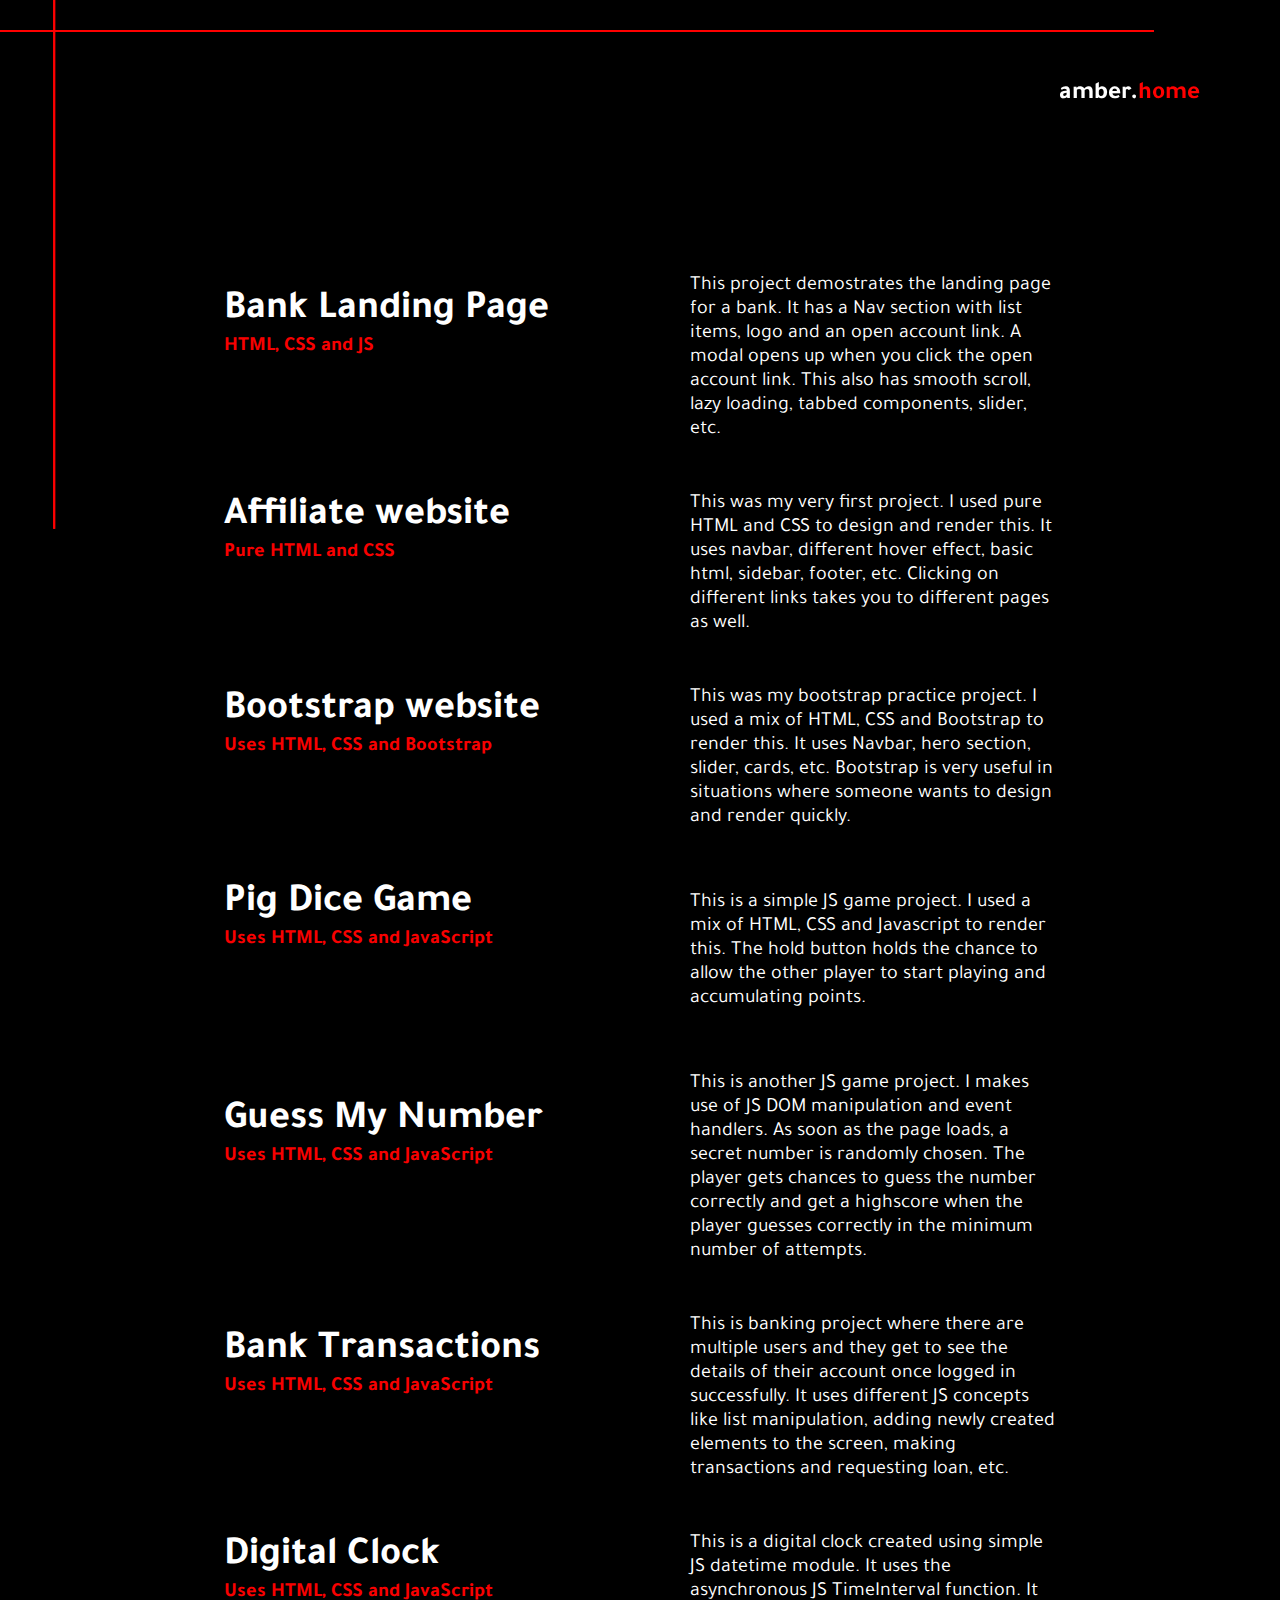
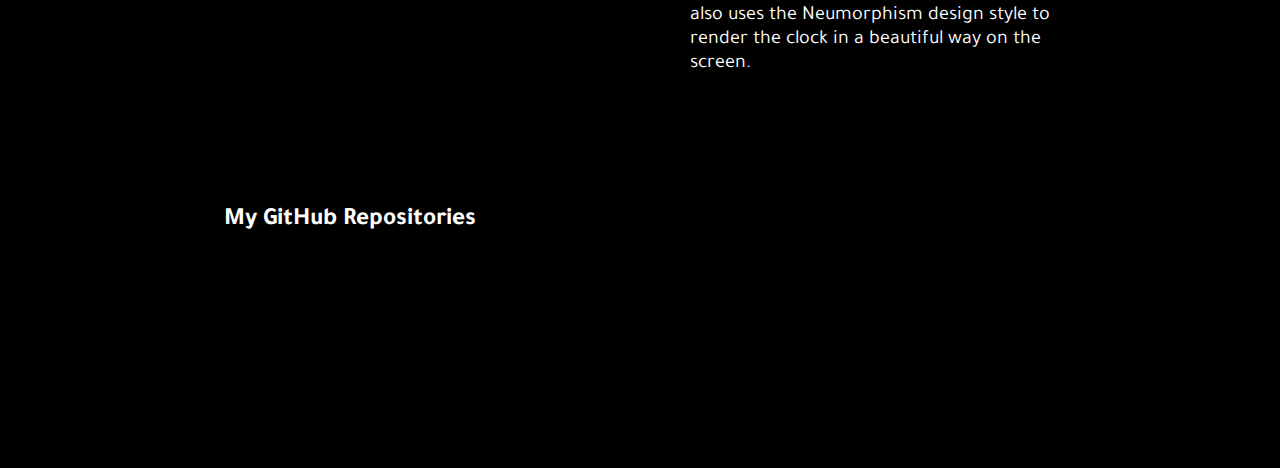
==== work.html @ ae630d01 "updating" ====
<!DOCTYPE html>
<html lang="en">
  <head>
    <meta charset="UTF-8" />
    <meta http-equiv="X-UA-Compatible" content="IE=edge" />
    <meta name="viewport" content="width=device-width, initial-scale=1.0" />
    <link rel="stylesheet" href="work.css" />
    <title>My Projects</title>
  </head>
  <body>
    <hr color="red" class="horizontal-line" />
    <hr color="red" class="vertical-line" />

    <div class="hero container">
      <div class="header">
        <a id="amber-link" href="index.html"
          >amber.<span class="home-word">home</span></a
        >
      </div>
    </div>
    <div class="container works">
      <div class="work left-side">
        <a
          href="https://bank-landing-page-app.netlify.app/"
          class="work-link"
          target="_blank"
        >
          <h2 class="work-title">Bank Landing Page</h2>
          <p class="work-one-line-des">HTML, CSS and JS</p>
        </a>
        <p class="detailed-info">
          This project demostrates the landing page for a bank. It has a Nav
          section with list items, logo and an open account link. A modal opens
          up when you click the open account link. This also has smooth scroll,
          lazy loading, tabbed components, slider, etc.
        </p>
      </div>

      <div class="work left-side">
        <a
          href="https://affiliate-electronic-website.netlify.app/index.html"
          class="work-link"
          target="_blank"
        >
          <h2 class="work-title">Affiliate website</h2>
          <p class="work-one-line-des">Pure HTML and CSS</p>
        </a>
        <p class="detailed-info">
          This was my very first project. I used pure HTML and CSS to design and
          render this. It uses navbar, different hover effect, basic html,
          sidebar, footer, etc. Clicking on different links takes you to
          different pages as well.
        </p>
      </div>

      <div class="work left-side">
        <a
          href="https://js-bootstrap-practice-project.netlify.app"
          class="work-link"
          target="_blank"
        >
          <h2 class="work-title">Bootstrap website</h2>
          <p class="work-one-line-des">Uses HTML, CSS and Bootstrap</p>
        </a>
        <p class="detailed-info">
          This was my bootstrap practice project. I used a mix of HTML, CSS and
          Bootstrap to render this. It uses Navbar, hero section, slider, cards,
          etc. Bootstrap is very useful in situations where someone wants to
          design and render quickly.
        </p>
      </div>

      <div class="work left-side">
        <a
          href="https://js-pig-dice-game-project.netlify.app"
          class="work-link"
          target="_blank"
        >
          <h2 class="work-title">Pig Dice Game</h2>
          <p class="work-one-line-des">Uses HTML, CSS and JavaScript</p>
        </a>
        <p class="detailed-info">
          This is a simple JS game project. I used a mix of HTML, CSS and
          Javascript to render this. The hold button holds the chance to allow
          the other player to start playing and accumulating points.
        </p>
      </div>

      <div class="work left-side">
        <a
          href="https://js-guess-my-number-project.netlify.app"
          class="work-link"
          target="_blank"
        >
          <h2 class="work-title">Guess My Number</h2>
          <p class="work-one-line-des">Uses HTML, CSS and JavaScript</p>
        </a>
        <p class="detailed-info">
          This is another JS game project. I makes use of JS DOM manipulation
          and event handlers. As soon as the page loads, a secret number is
          randomly chosen. The player gets chances to guess the number correctly
          and get a highscore when the player guesses correctly in the minimum
          number of attempts.
        </p>
      </div>

      <div class="work left-side">
        <a
          href="https://bank-app-project.netlify.app"
          class="work-link"
          target="_blank"
        >
          <h2 class="work-title">Bank Transactions</h2>
          <p class="work-one-line-des">Uses HTML, CSS and JavaScript</p>
        </a>
        <p class="detailed-info">
          This is banking project where there are multiple users and they get to
          see the details of their account once logged in successfully. It uses
          different JS concepts like list manipulation, adding newly created
          elements to the screen, making transactions and requesting loan, etc.
        </p>
      </div>

      <div class="work left-side">
        <a
          href="https://js-digital-clock-project.netlify.app"
          class="work-link"
          target="_blank"
        >
          <h2 class="work-title">Digital Clock</h2>
          <p class="work-one-line-des">Uses HTML, CSS and JavaScript</p>
        </a>
        <p class="detailed-info">
          This is a digital clock created using simple JS datetime module. It
          uses the asynchronous JS TimeInterval function. It also uses the
          Neumorphism design style to render the clock in a beautiful way on the
          screen.
        </p>
      </div>
    </div>

    <div class="container git-hub__repository">
      <a href="https://github.com/ambervector?tab=repositories" target="_blank"
        >My GitHub Repositories</a
      >
    </div>

    <div class="container for-more hidden">
      <p class="for-more--text">More to come soon here!</p>
    </div>

    <script src="work.js"></script>
  </body>
</html>
---- work.css ----
@import url("https://fonts.googleapis.com/css2?family=Stick+No+Bills:wght@200;300;400;500;600;700;800&family=Tajawal:wght@200;300;400;500;700;800;900&display=swap");

* {
  margin: 0;
  padding: 0;
  font-family: "Stick No Bills", sans-serif;
  font-family: "Tajawal", sans-serif;
}

body {
  background-color: rgb(0, 0, 0);
  /* opacity: 0.7; */
  box-sizing: border-box;
  color: #fff;
}

.container {
  margin: auto;
  height: auto;
  width: 65%;
  display: flex;
}
.hero {
  height: 30vh;
}

.header {
  height: 100px;
  background-color: #fff;
  height: 100vh;
}

.header a {
  position: fixed;
  top: 80px;
  right: 80px;
  font-size: 25px;
  font-weight: bolder;
  color: rgb(255, 255, 255);
  text-decoration: none;
  transition: background-color 0.2s;
}

.home-word {
  color: red;
  position: relative;
  right: -150px;
  transition: all 0.5s;
}

.projects {
  position: absolute;
  height: auto;
  width: 100%;
  font-size: 100px;
  margin-bottom: 50px;
}

.works {
  display: flex;
  flex-direction: column;
  height: auto;
  margin-bottom: 80px;
}

.work-link:nth-child(5) {
  padding-bottom: 100px;
}

h2 {
  font-size: 90px;
  width: 100%;
}

p {
  width: 100%;
  font-size: 20px;
  font-weight: bold;
  align-items: justify;
}

.work-link {
  width: 50%;
  text-decoration: none;
  color: white;
  margin-bottom: 70px;
  transition: all 1s;
}

.work-link:hover {
  color: red;
}

.work-link p {
  color: rgb(248, 0, 0);
}

.left-side {
  margin-bottom: 50px;
  width: 100%;
}

.work {
  height: auto;
  position: relative;
  display: flex;
  flex-direction: row;
  align-items: center;
  justify-content: center;
  transition: transform 0.3s ease;
  /* padding-top: 200px; */
}

.detailed-info {
  font-size: 20px;
  font-weight: normal;
  width: 50%;
  margin-left: 100px;
}

.work-title {
  font-size: 40px;
}

.for-more {
  margin-bottom: 40px;
}

.hidden {
  opacity: 0;
}
p.for-more--text {
  color: rgb(255, 0, 0);
  font-size: 80px;
}

.git-hub__repository a {
  font-weight: bold;
  text-decoration: none;
  color: white;
  font-size: 25px;
}

.git-hub__repository a:hover {
  color: rgb(255, 0, 0);
}

hr {
  position: relative;
  top: 30px;
  width: 0px;
  transition: width 2s ease;
}

.vertical-line {
  transform: rotate(90deg);
}
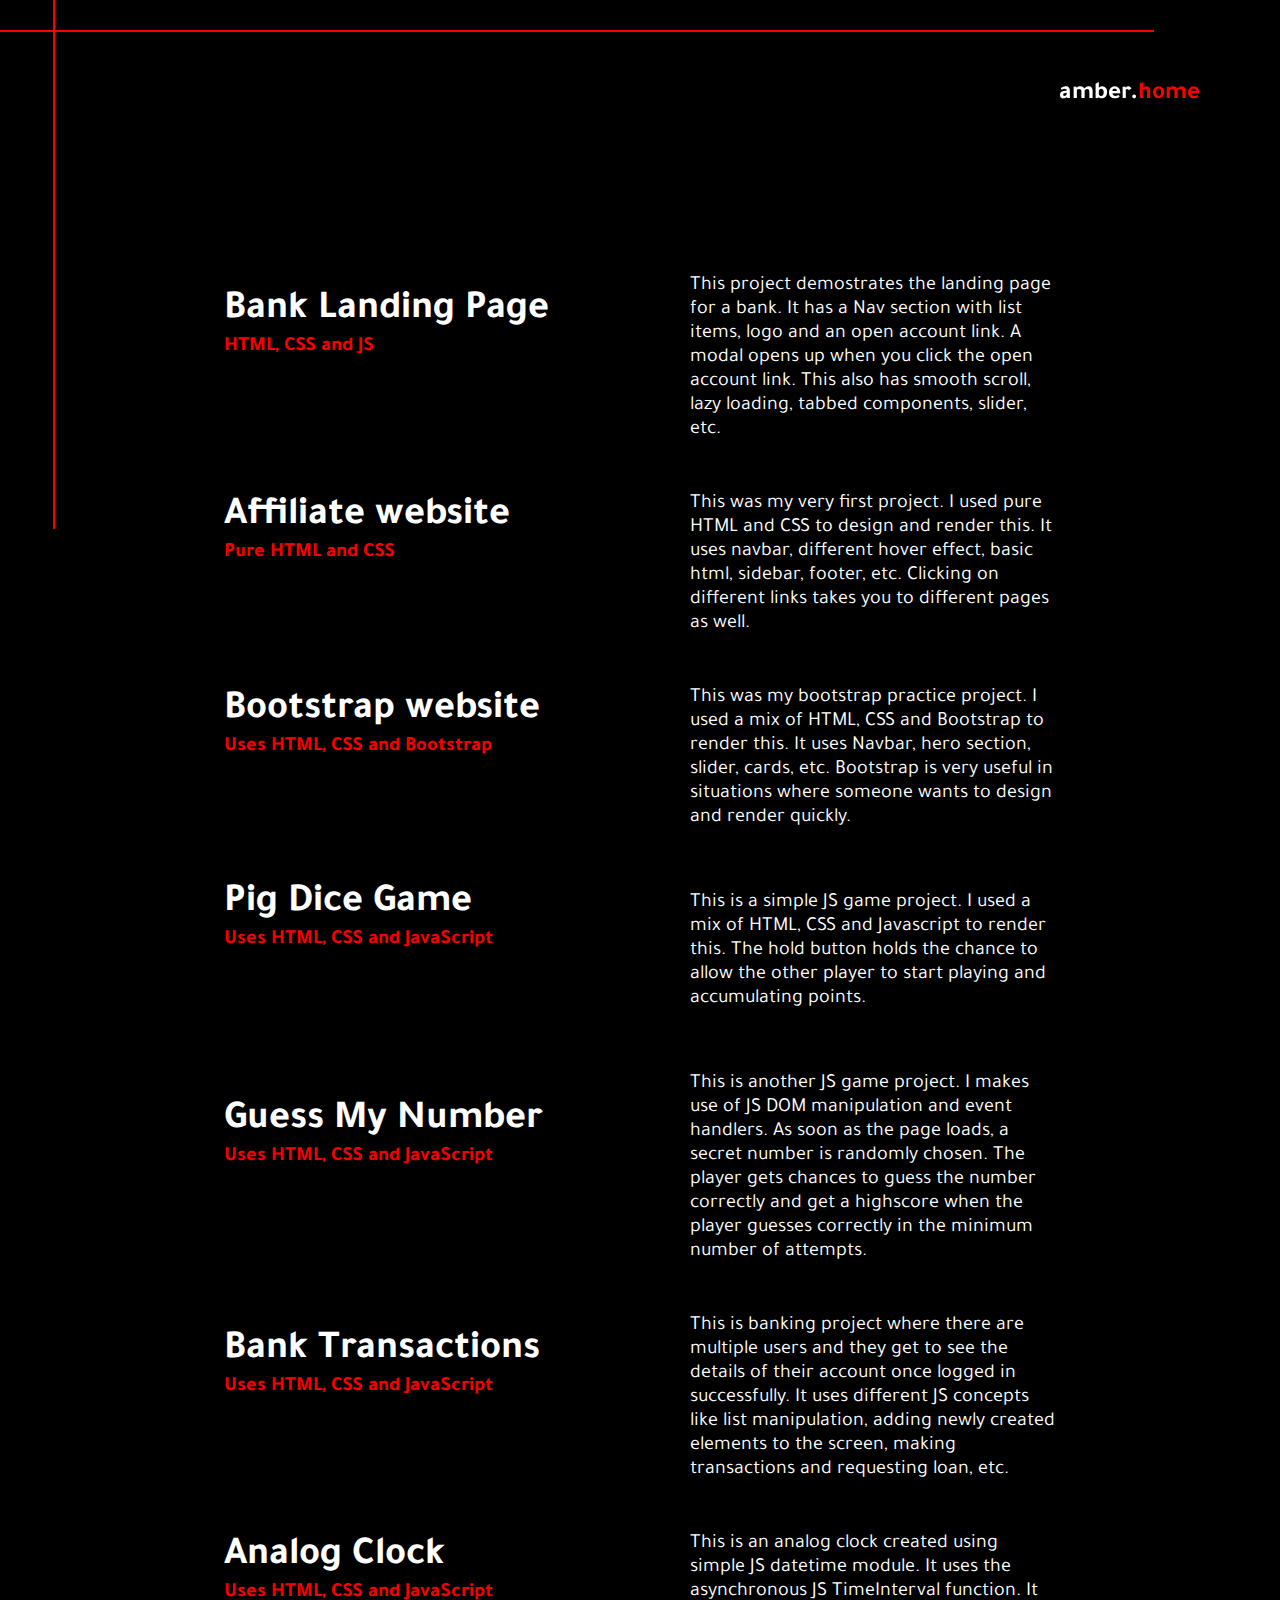
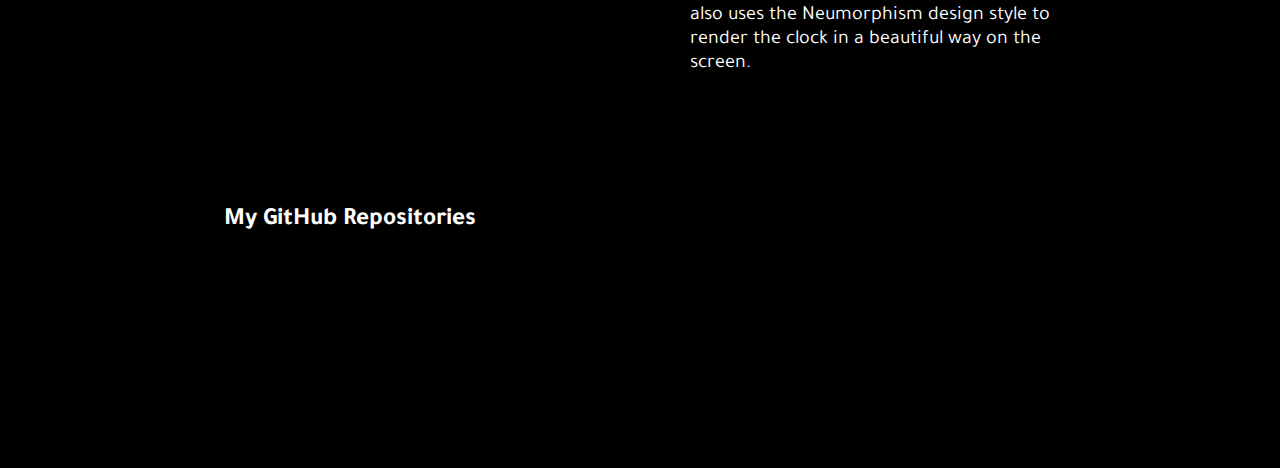
==== commit 0881f1f9: "from digital to analog clock corrections" ====
--- a/work.html
+++ b/work.html
@@ -127,11 +127,11 @@
           class="work-link"
           target="_blank"
         >
-          <h2 class="work-title">Digital Clock</h2>
+          <h2 class="work-title">Analog Clock</h2>
           <p class="work-one-line-des">Uses HTML, CSS and JavaScript</p>
         </a>
         <p class="detailed-info">
-          This is a digital clock created using simple JS datetime module. It
+          This is an analog clock created using simple JS datetime module. It
           uses the asynchronous JS TimeInterval function. It also uses the
           Neumorphism design style to render the clock in a beautiful way on the
           screen.
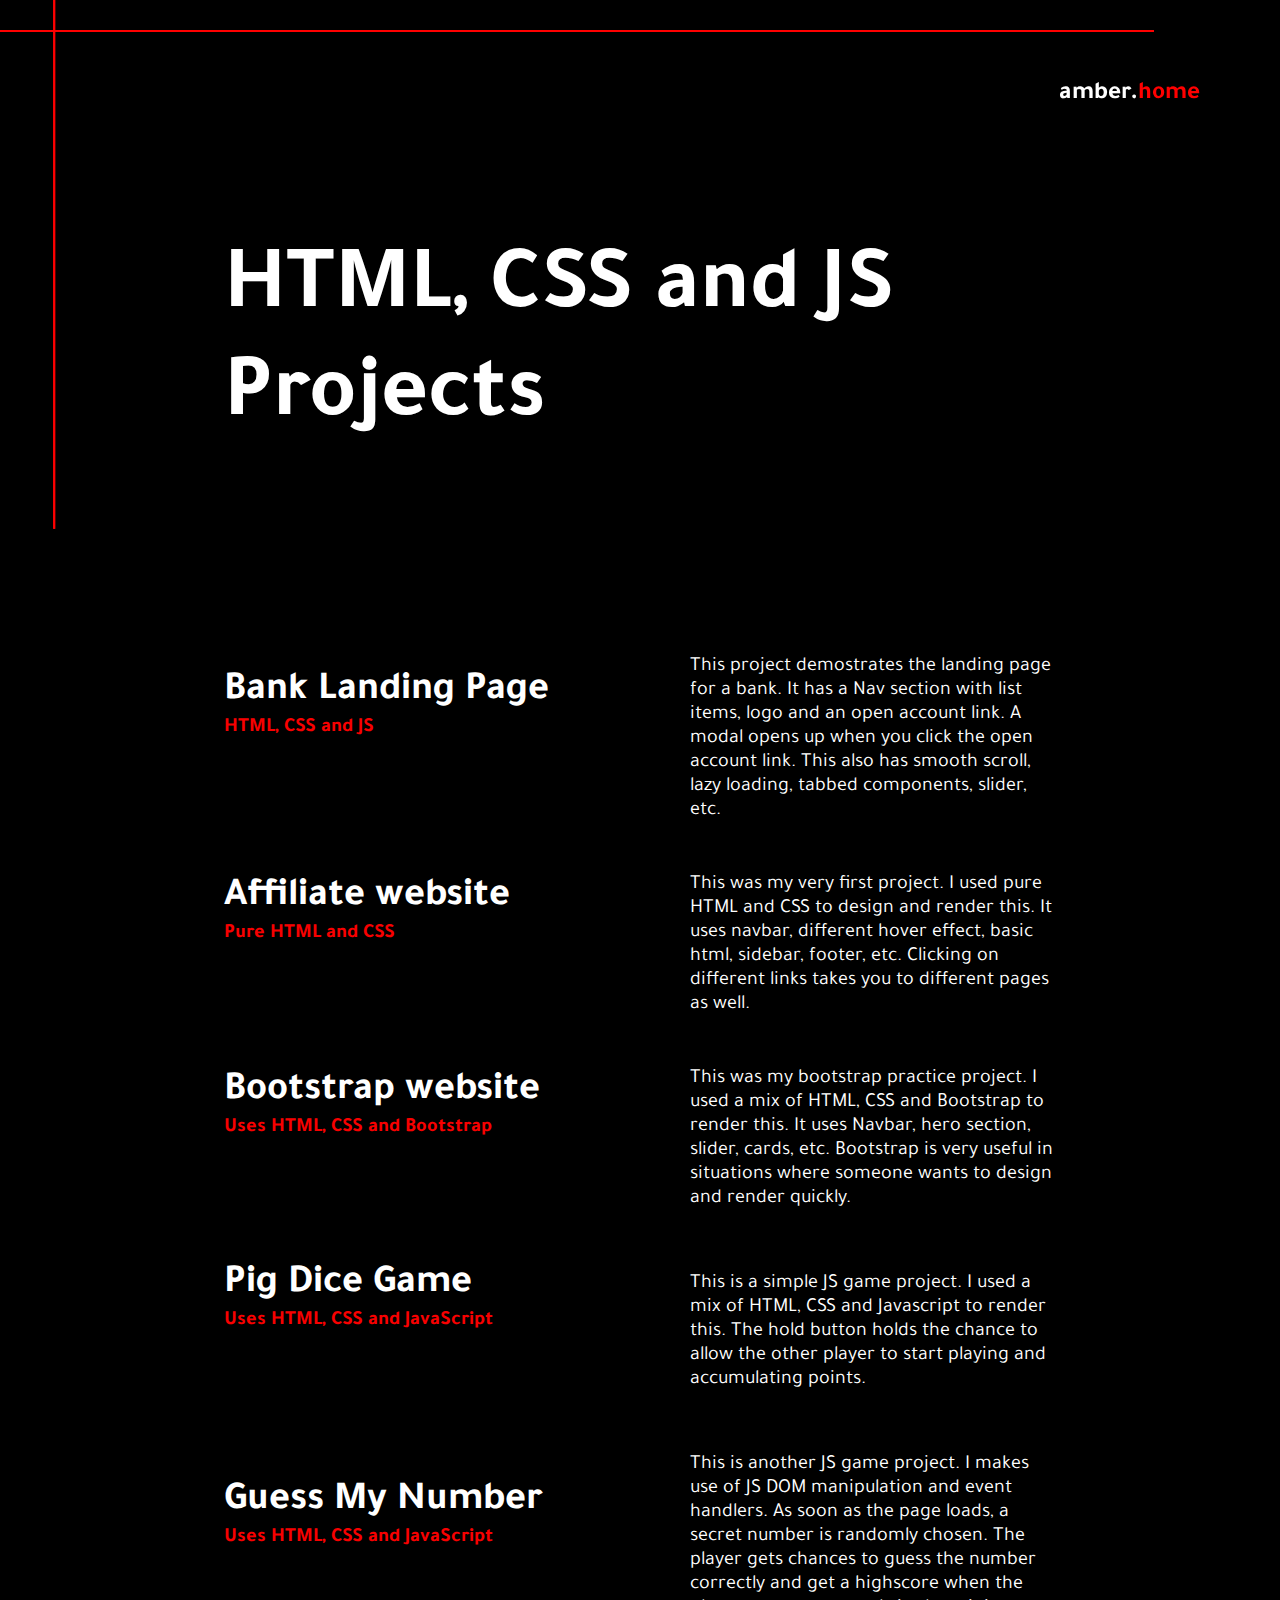
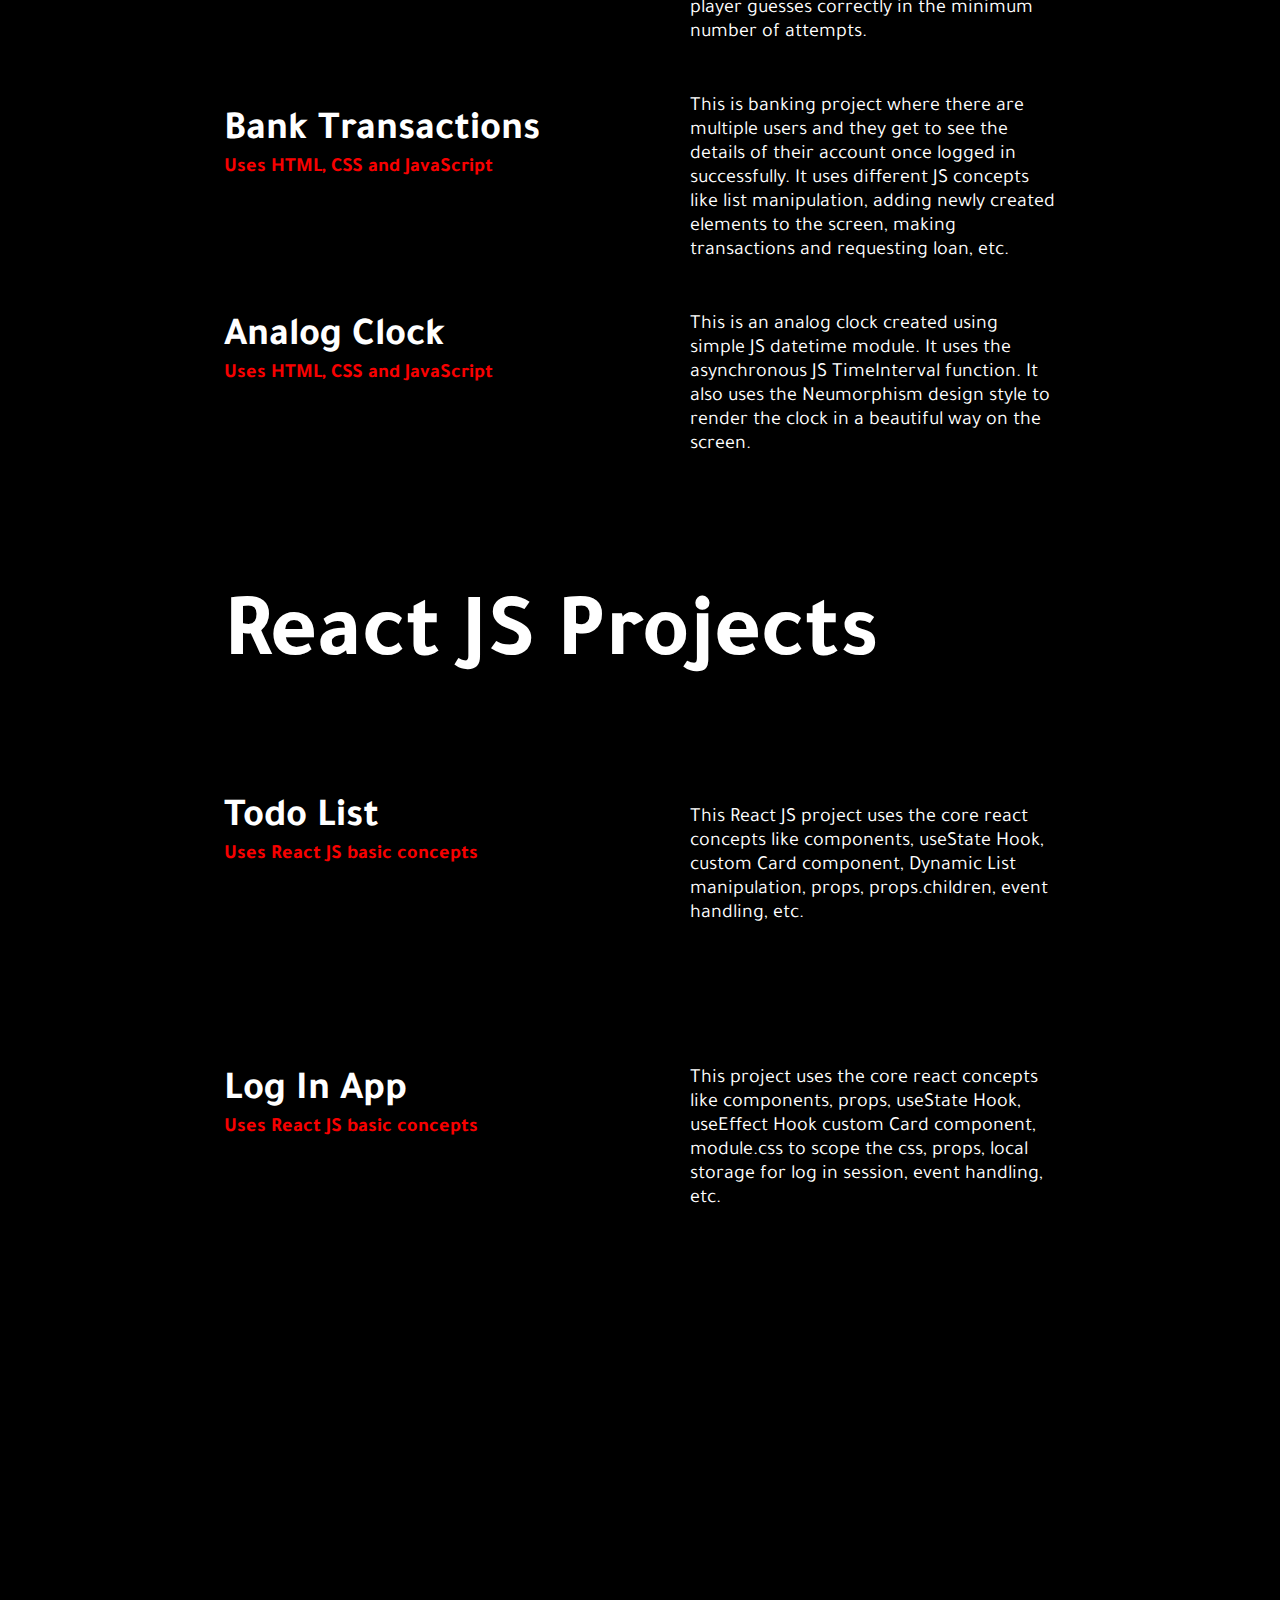
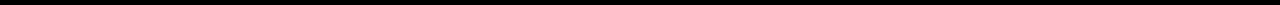
==== commit fdd5f845: "started adding react projects" ====
--- a/work.html
+++ b/work.html
@@ -11,6 +11,7 @@
     <hr color="red" class="horizontal-line" />
     <hr color="red" class="vertical-line" />
 
+    <!-- Sticky Home Navigation-->
     <div class="hero container">
       <div class="header">
         <a id="amber-link" href="index.html"
@@ -18,135 +19,198 @@
         >
       </div>
     </div>
-    <div class="container works">
-      <div class="work left-side">
+
+    <!-- For HTML, CSS and JS Projects -->
+
+    <section class="html-css-js">
+      <div class="container heading">
+        <h2>HTML, CSS and JS Projects</h2>
+      </div>
+
+      <div class="container works">
+        <div class="work left-side">
+          <a
+            href="https://bank-landing-page-app.netlify.app/"
+            class="work-link"
+            target="_blank"
+          >
+            <h2 class="work-title">Bank Landing Page</h2>
+            <p class="work-one-line-des">HTML, CSS and JS</p>
+          </a>
+          <p class="detailed-info">
+            This project demostrates the landing page for a bank. It has a Nav
+            section with list items, logo and an open account link. A modal
+            opens up when you click the open account link. This also has smooth
+            scroll, lazy loading, tabbed components, slider, etc.
+          </p>
+        </div>
+
+        <div class="work left-side">
+          <a
+            href="https://affiliate-electronic-website.netlify.app/index.html"
+            class="work-link"
+            target="_blank"
+          >
+            <h2 class="work-title">Affiliate website</h2>
+            <p class="work-one-line-des">Pure HTML and CSS</p>
+          </a>
+          <p class="detailed-info">
+            This was my very first project. I used pure HTML and CSS to design
+            and render this. It uses navbar, different hover effect, basic html,
+            sidebar, footer, etc. Clicking on different links takes you to
+            different pages as well.
+          </p>
+        </div>
+
+        <div class="work left-side">
+          <a
+            href="https://js-bootstrap-practice-project.netlify.app"
+            class="work-link"
+            target="_blank"
+          >
+            <h2 class="work-title">Bootstrap website</h2>
+            <p class="work-one-line-des">Uses HTML, CSS and Bootstrap</p>
+          </a>
+          <p class="detailed-info">
+            This was my bootstrap practice project. I used a mix of HTML, CSS
+            and Bootstrap to render this. It uses Navbar, hero section, slider,
+            cards, etc. Bootstrap is very useful in situations where someone
+            wants to design and render quickly.
+          </p>
+        </div>
+
+        <div class="work left-side">
+          <a
+            href="https://js-pig-dice-game-project.netlify.app"
+            class="work-link"
+            target="_blank"
+          >
+            <h2 class="work-title">Pig Dice Game</h2>
+            <p class="work-one-line-des">Uses HTML, CSS and JavaScript</p>
+          </a>
+          <p class="detailed-info">
+            This is a simple JS game project. I used a mix of HTML, CSS and
+            Javascript to render this. The hold button holds the chance to allow
+            the other player to start playing and accumulating points.
+          </p>
+        </div>
+
+        <div class="work left-side">
+          <a
+            href="https://js-guess-my-number-project.netlify.app"
+            class="work-link"
+            target="_blank"
+          >
+            <h2 class="work-title">Guess My Number</h2>
+            <p class="work-one-line-des">Uses HTML, CSS and JavaScript</p>
+          </a>
+          <p class="detailed-info">
+            This is another JS game project. I makes use of JS DOM manipulation
+            and event handlers. As soon as the page loads, a secret number is
+            randomly chosen. The player gets chances to guess the number
+            correctly and get a highscore when the player guesses correctly in
+            the minimum number of attempts.
+          </p>
+        </div>
+
+        <div class="work left-side">
+          <a
+            href="https://bank-app-project.netlify.app"
+            class="work-link"
+            target="_blank"
+          >
+            <h2 class="work-title">Bank Transactions</h2>
+            <p class="work-one-line-des">Uses HTML, CSS and JavaScript</p>
+          </a>
+          <p class="detailed-info">
+            This is banking project where there are multiple users and they get
+            to see the details of their account once logged in successfully. It
+            uses different JS concepts like list manipulation, adding newly
+            created elements to the screen, making transactions and requesting
+            loan, etc.
+          </p>
+        </div>
+
+        <div class="work left-side">
+          <a
+            href="https://js-analog-clock-project.netlify.app
+  
+  "
+            class="work-link"
+            target="_blank"
+          >
+            <h2 class="work-title">Analog Clock</h2>
+            <p class="work-one-line-des">Uses HTML, CSS and JavaScript</p>
+          </a>
+          <p class="detailed-info">
+            This is an analog clock created using simple JS datetime module. It
+            uses the asynchronous JS TimeInterval function. It also uses the
+            Neumorphism design style to render the clock in a beautiful way on
+            the screen.
+          </p>
+        </div>
+      </div>
+    </section>
+
+    <!-- For React Projects -->
+
+    <section class="react">
+      <div class="container react-projects">
+        <h2>React JS Projects</h2>
+      </div>
+
+      <div class="container works">
+        <div class="work left-side">
+          <a
+            href="https://reactjs-todo-project-app.netlify.app"
+            class="work-link"
+            target="_blank"
+          >
+            <h2 class="work-title">Todo List</h2>
+            <p class="work-one-line-des">Uses React JS basic concepts</p>
+          </a>
+          <p class="detailed-info">
+            This React JS project uses the core react concepts like components,
+            useState Hook, custom Card component, Dynamic List manipulation,
+            props, props.children, event handling, etc.
+          </p>
+        </div>
+      </div>
+
+      <div class="container works">
+        <div class="work left-side">
+          <a
+            href="https://react-login-page-project.netlify.app"
+            class="work-link"
+            target="_blank"
+          >
+            <h2 class="work-title">Log In App</h2>
+            <p class="work-one-line-des">Uses React JS basic concepts</p>
+          </a>
+          <p class="detailed-info">
+            This project uses the core react concepts like components, props,
+            useState Hook, useEffect Hook custom Card component, module.css to
+            scope the css, props, local storage for log in session, event
+            handling, etc.
+          </p>
+        </div>
+      </div>
+    </section>
+
+    <!-- For Footer -->
+    <div class="footer">
+      <hr class="footer-hr" color="red" />
+      <div class="container git-hub__repository">
         <a
-          href="https://bank-landing-page-app.netlify.app/"
-          class="work-link"
+          href="https://github.com/ambervector?tab=repositories"
           target="_blank"
+          >My GitHub Repositories Link</a
         >
-          <h2 class="work-title">Bank Landing Page</h2>
-          <p class="work-one-line-des">HTML, CSS and JS</p>
-        </a>
-        <p class="detailed-info">
-          This project demostrates the landing page for a bank. It has a Nav
-          section with list items, logo and an open account link. A modal opens
-          up when you click the open account link. This also has smooth scroll,
-          lazy loading, tabbed components, slider, etc.
-        </p>
-      </div>
-
-      <div class="work left-side">
-        <a
-          href="https://affiliate-electronic-website.netlify.app/index.html"
-          class="work-link"
-          target="_blank"
-        >
-          <h2 class="work-title">Affiliate website</h2>
-          <p class="work-one-line-des">Pure HTML and CSS</p>
-        </a>
-        <p class="detailed-info">
-          This was my very first project. I used pure HTML and CSS to design and
-          render this. It uses navbar, different hover effect, basic html,
-          sidebar, footer, etc. Clicking on different links takes you to
-          different pages as well.
-        </p>
-      </div>
-
-      <div class="work left-side">
-        <a
-          href="https://js-bootstrap-practice-project.netlify.app"
-          class="work-link"
-          target="_blank"
-        >
-          <h2 class="work-title">Bootstrap website</h2>
-          <p class="work-one-line-des">Uses HTML, CSS and Bootstrap</p>
-        </a>
-        <p class="detailed-info">
-          This was my bootstrap practice project. I used a mix of HTML, CSS and
-          Bootstrap to render this. It uses Navbar, hero section, slider, cards,
-          etc. Bootstrap is very useful in situations where someone wants to
-          design and render quickly.
-        </p>
-      </div>
-
-      <div class="work left-side">
-        <a
-          href="https://js-pig-dice-game-project.netlify.app"
-          class="work-link"
-          target="_blank"
-        >
-          <h2 class="work-title">Pig Dice Game</h2>
-          <p class="work-one-line-des">Uses HTML, CSS and JavaScript</p>
-        </a>
-        <p class="detailed-info">
-          This is a simple JS game project. I used a mix of HTML, CSS and
-          Javascript to render this. The hold button holds the chance to allow
-          the other player to start playing and accumulating points.
-        </p>
-      </div>
-
-      <div class="work left-side">
-        <a
-          href="https://js-guess-my-number-project.netlify.app"
-          class="work-link"
-          target="_blank"
-        >
-          <h2 class="work-title">Guess My Number</h2>
-          <p class="work-one-line-des">Uses HTML, CSS and JavaScript</p>
-        </a>
-        <p class="detailed-info">
-          This is another JS game project. I makes use of JS DOM manipulation
-          and event handlers. As soon as the page loads, a secret number is
-          randomly chosen. The player gets chances to guess the number correctly
-          and get a highscore when the player guesses correctly in the minimum
-          number of attempts.
-        </p>
-      </div>
-
-      <div class="work left-side">
-        <a
-          href="https://bank-app-project.netlify.app"
-          class="work-link"
-          target="_blank"
-        >
-          <h2 class="work-title">Bank Transactions</h2>
-          <p class="work-one-line-des">Uses HTML, CSS and JavaScript</p>
-        </a>
-        <p class="detailed-info">
-          This is banking project where there are multiple users and they get to
-          see the details of their account once logged in successfully. It uses
-          different JS concepts like list manipulation, adding newly created
-          elements to the screen, making transactions and requesting loan, etc.
-        </p>
-      </div>
-
-      <div class="work left-side">
-        <a
-          href="https://js-digital-clock-project.netlify.app"
-          class="work-link"
-          target="_blank"
-        >
-          <h2 class="work-title">Analog Clock</h2>
-          <p class="work-one-line-des">Uses HTML, CSS and JavaScript</p>
-        </a>
-        <p class="detailed-info">
-          This is an analog clock created using simple JS datetime module. It
-          uses the asynchronous JS TimeInterval function. It also uses the
-          Neumorphism design style to render the clock in a beautiful way on the
-          screen.
-        </p>
-      </div>
-    </div>
-
-    <div class="container git-hub__repository">
-      <a href="https://github.com/ambervector?tab=repositories" target="_blank"
-        >My GitHub Repositories</a
-      >
-    </div>
-
-    <div class="container for-more hidden">
-      <p class="for-more--text">More to come soon here!</p>
+      </div>
+
+      <div class="container">
+        <p class="footer--text">More to come soon here!</p>
+      </div>
     </div>
 
     <script src="work.js"></script>
--- a/work.css
+++ b/work.css
@@ -20,8 +20,19 @@
   width: 65%;
   display: flex;
 }
+
+.html-css-js {
+  margin-top: 100px;
+}
+
+.heading {
+  position: relative;
+  left: -1200px;
+  margin-bottom: 200px;
+  transition: left 2s ease;
+}
 .hero {
-  height: 30vh;
+  height: 15vh;
 }
 
 .header {
@@ -122,14 +133,22 @@
   font-size: 40px;
 }
 
-.for-more {
+.footer {
+  opacity: 0;
   margin-bottom: 40px;
 }
 
 .hidden {
   opacity: 0;
 }
-p.for-more--text {
+
+.react-projects {
+  position: relative;
+  right: -1200px;
+  margin-bottom: 100px;
+  transition: right 2s ease;
+}
+p.footer--text {
   color: rgb(255, 0, 0);
   font-size: 80px;
 }
@@ -155,3 +174,9 @@
 .vertical-line {
   transform: rotate(90deg);
 }
+
+.footer-hr {
+  top: -50px;
+  width: 70vw;
+  margin: auto;
+}
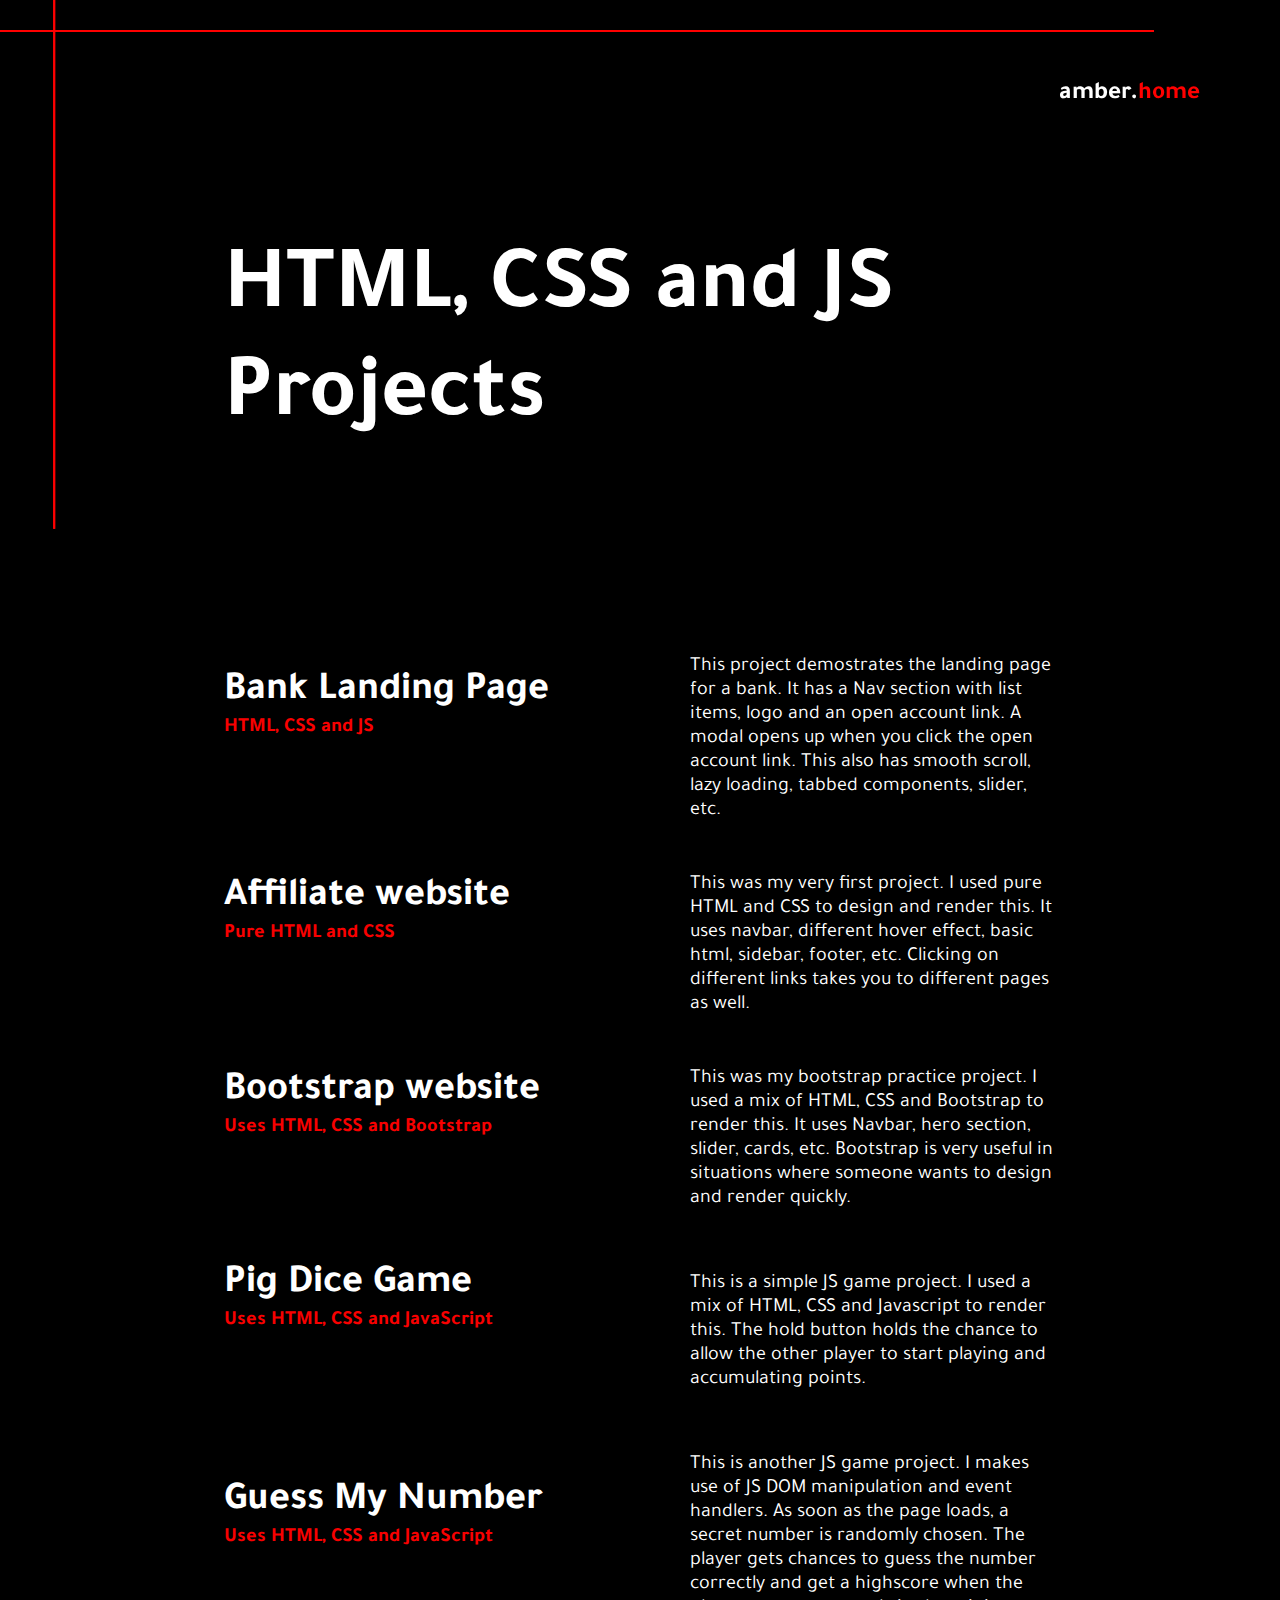
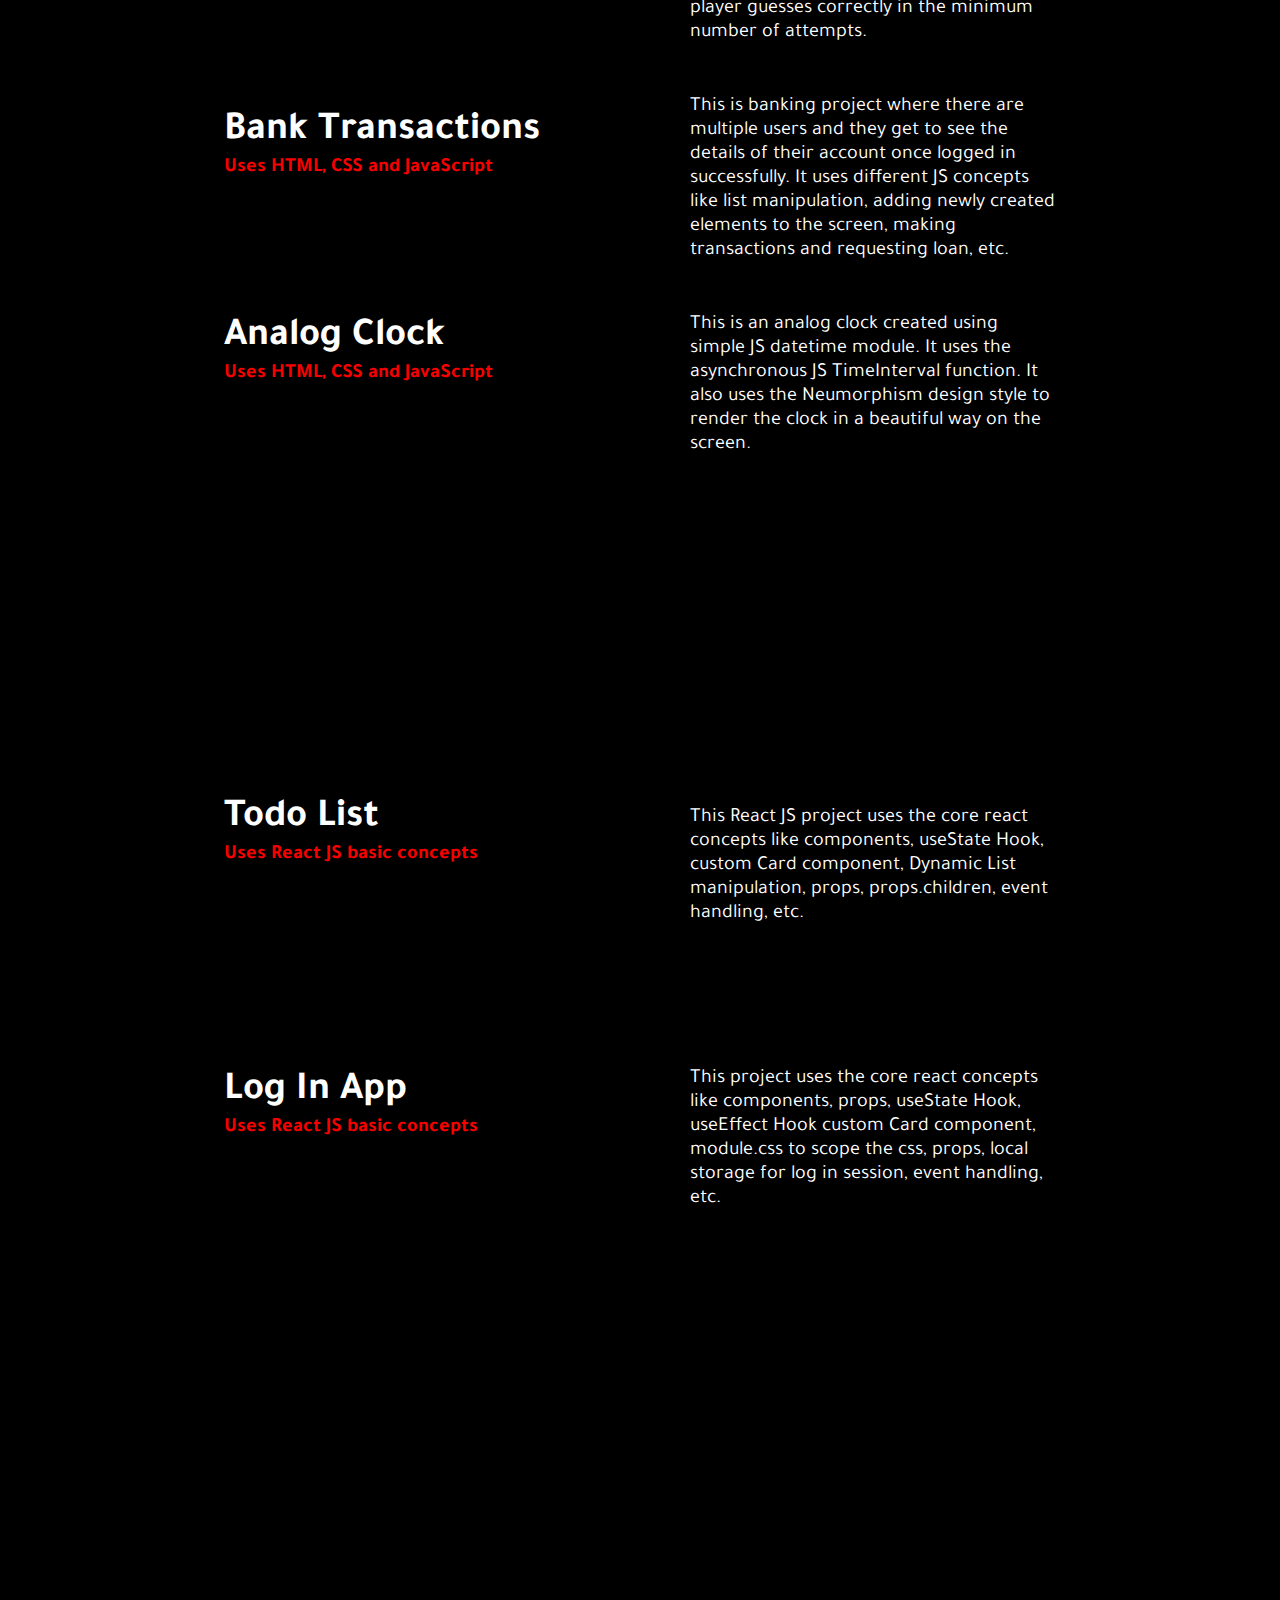
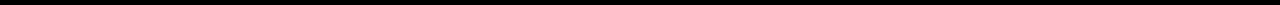
==== commit f4ef1135: "reveal added to react heading" ====
--- a/work.html
+++ b/work.html
@@ -156,7 +156,7 @@
 
     <section class="react">
       <div class="container react-projects">
-        <h2>React JS Projects</h2>
+        <h2 id="react-heading">React JS Projects</h2>
       </div>
 
       <div class="container works">
--- a/work.css
+++ b/work.css
@@ -143,11 +143,14 @@
 }
 
 .react-projects {
-  position: relative;
-  right: -1200px;
   margin-bottom: 100px;
-  transition: right 2s ease;
 }
+
+#react-heading {
+  opacity: 0;
+  /* transition: opacity 3s ease; */
+}
+
 p.footer--text {
   color: rgb(255, 0, 0);
   font-size: 80px;
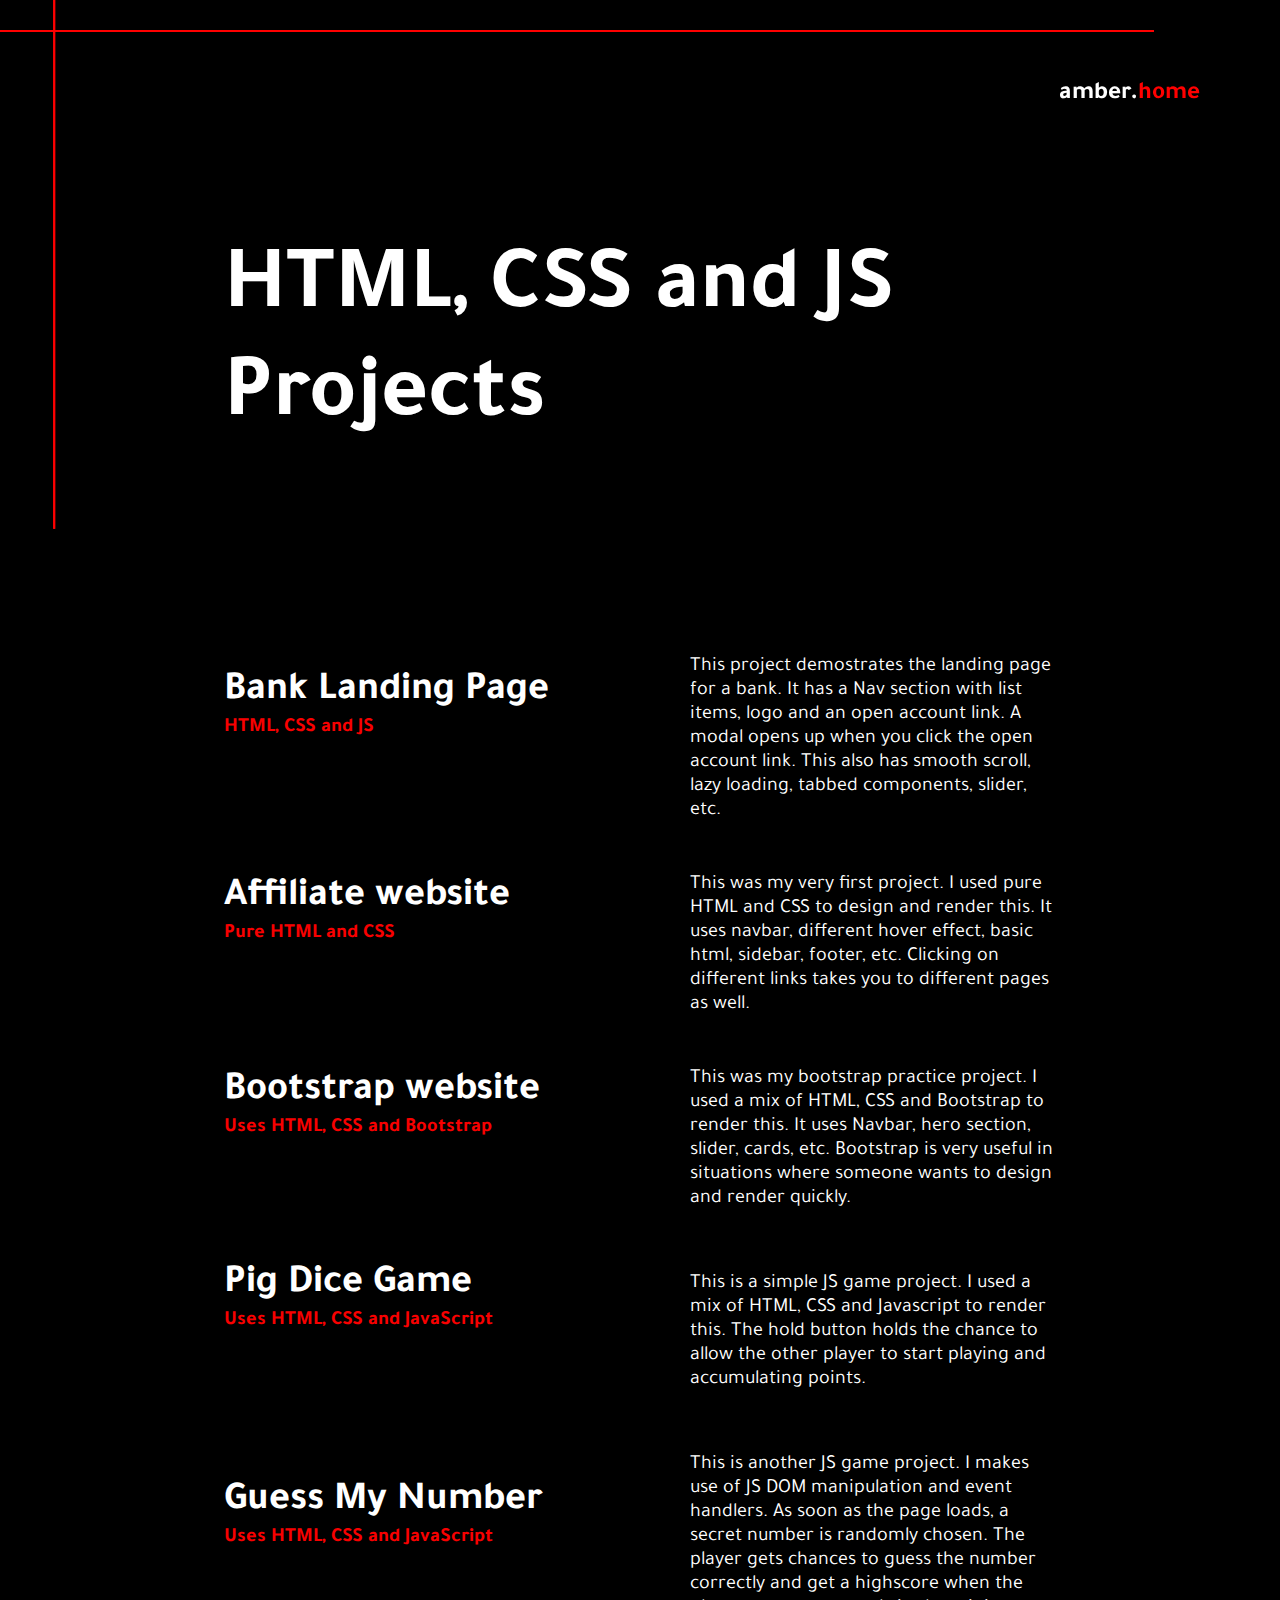
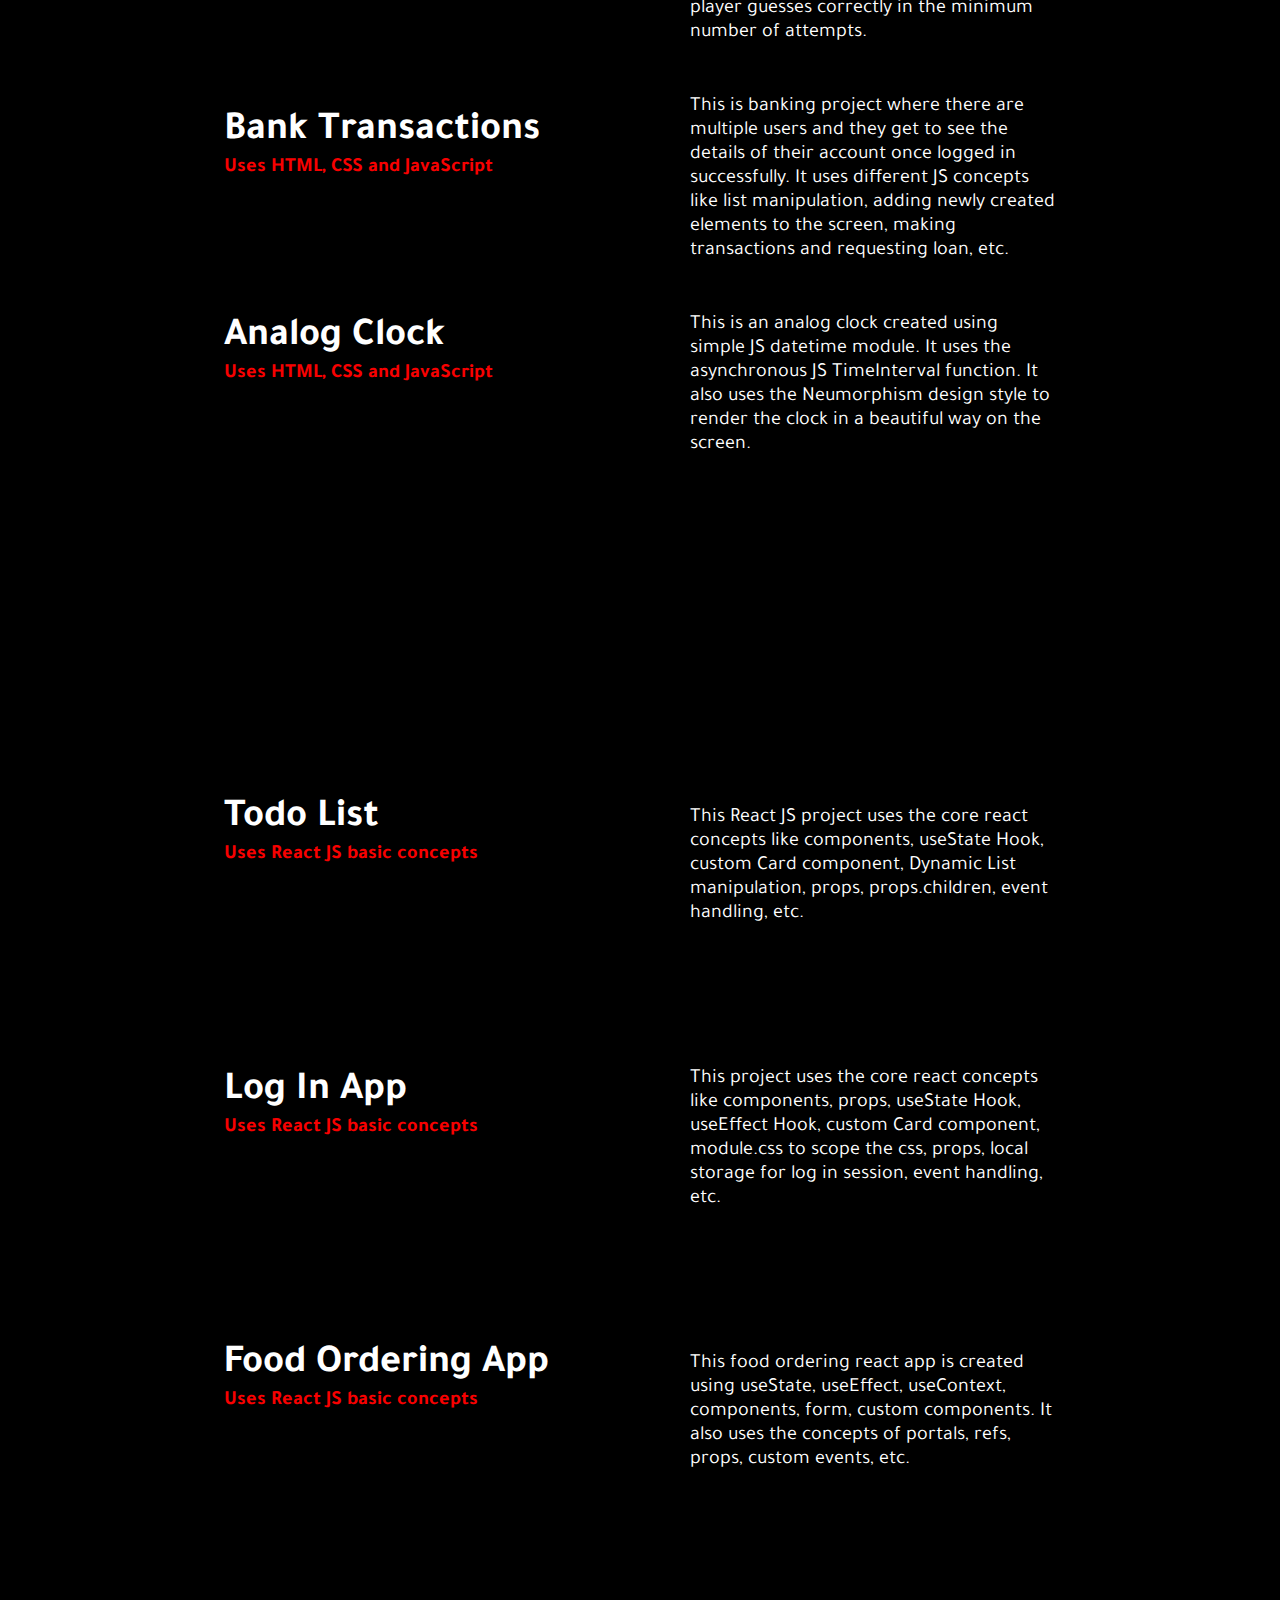
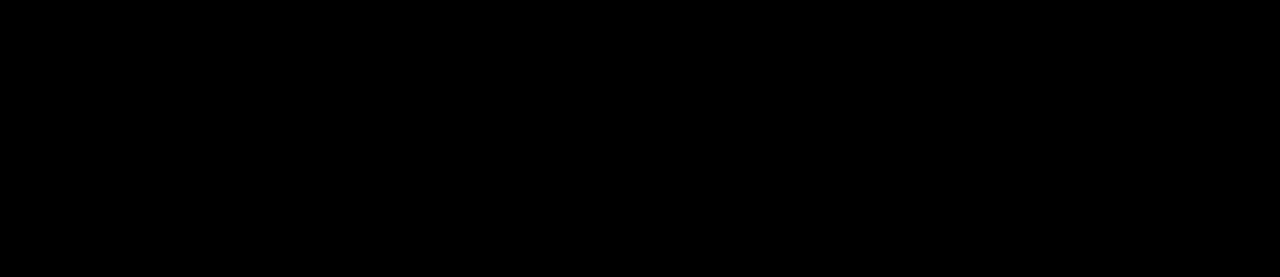
==== commit c3d66cb2: "Added the RJ food ordering app" ====
--- a/work.html
+++ b/work.html
@@ -189,12 +189,30 @@
           </a>
           <p class="detailed-info">
             This project uses the core react concepts like components, props,
-            useState Hook, useEffect Hook custom Card component, module.css to
+            useState Hook, useEffect Hook, custom Card component, module.css to
             scope the css, props, local storage for log in session, event
             handling, etc.
           </p>
         </div>
       </div>
+
+
+      <div class="container works">
+        <div class="work left-side">
+          <a
+            href="https://rj-food-ordering-app.netlify.app"
+            class="work-link"
+            target="_blank"
+          >
+            <h2 class="work-title">Food Ordering App</h2>
+            <p class="work-one-line-des">Uses React JS basic concepts</p>
+          </a>
+          <p class="detailed-info">
+            This food ordering react app is created using useState, useEffect, useContext, components, form, custom components. It also uses the concepts of portals, refs, props, custom events, etc.
+          </p>
+        </div>
+      </div>
+
     </section>
 
     <!-- For Footer -->
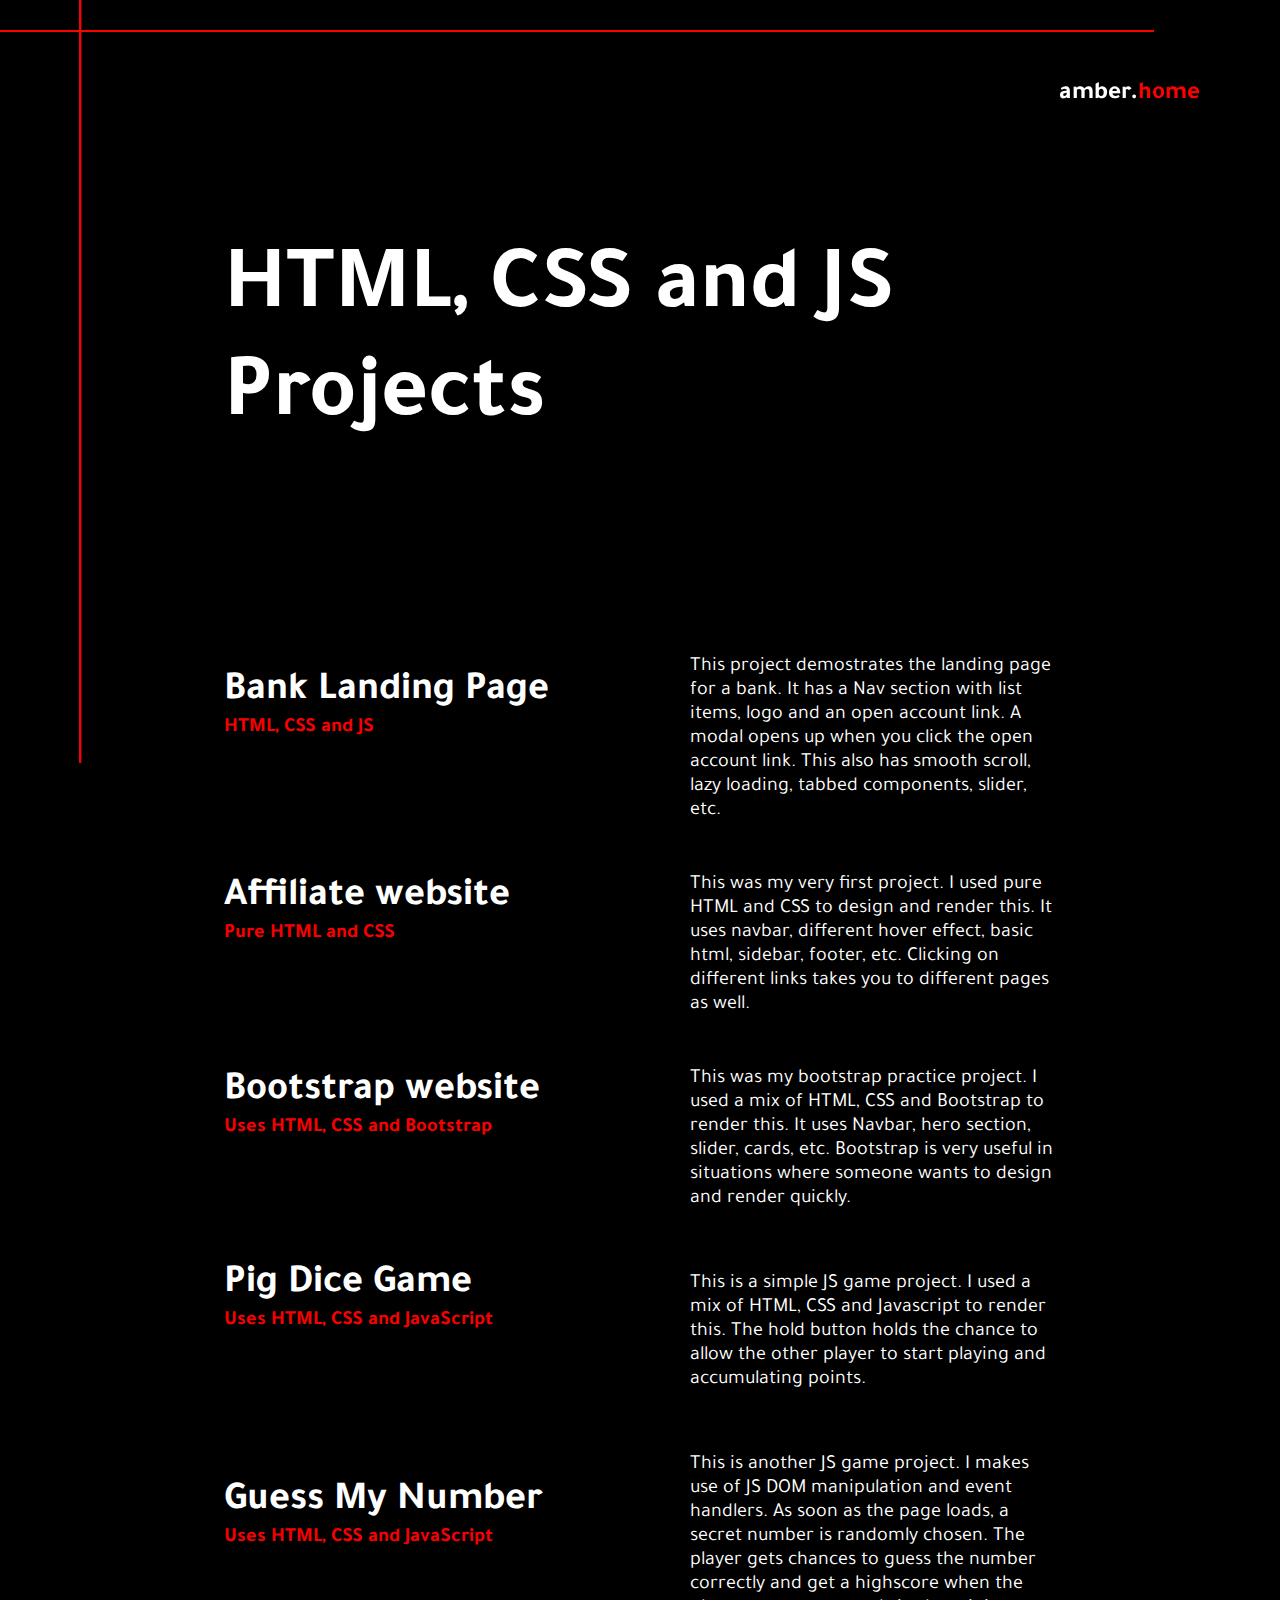
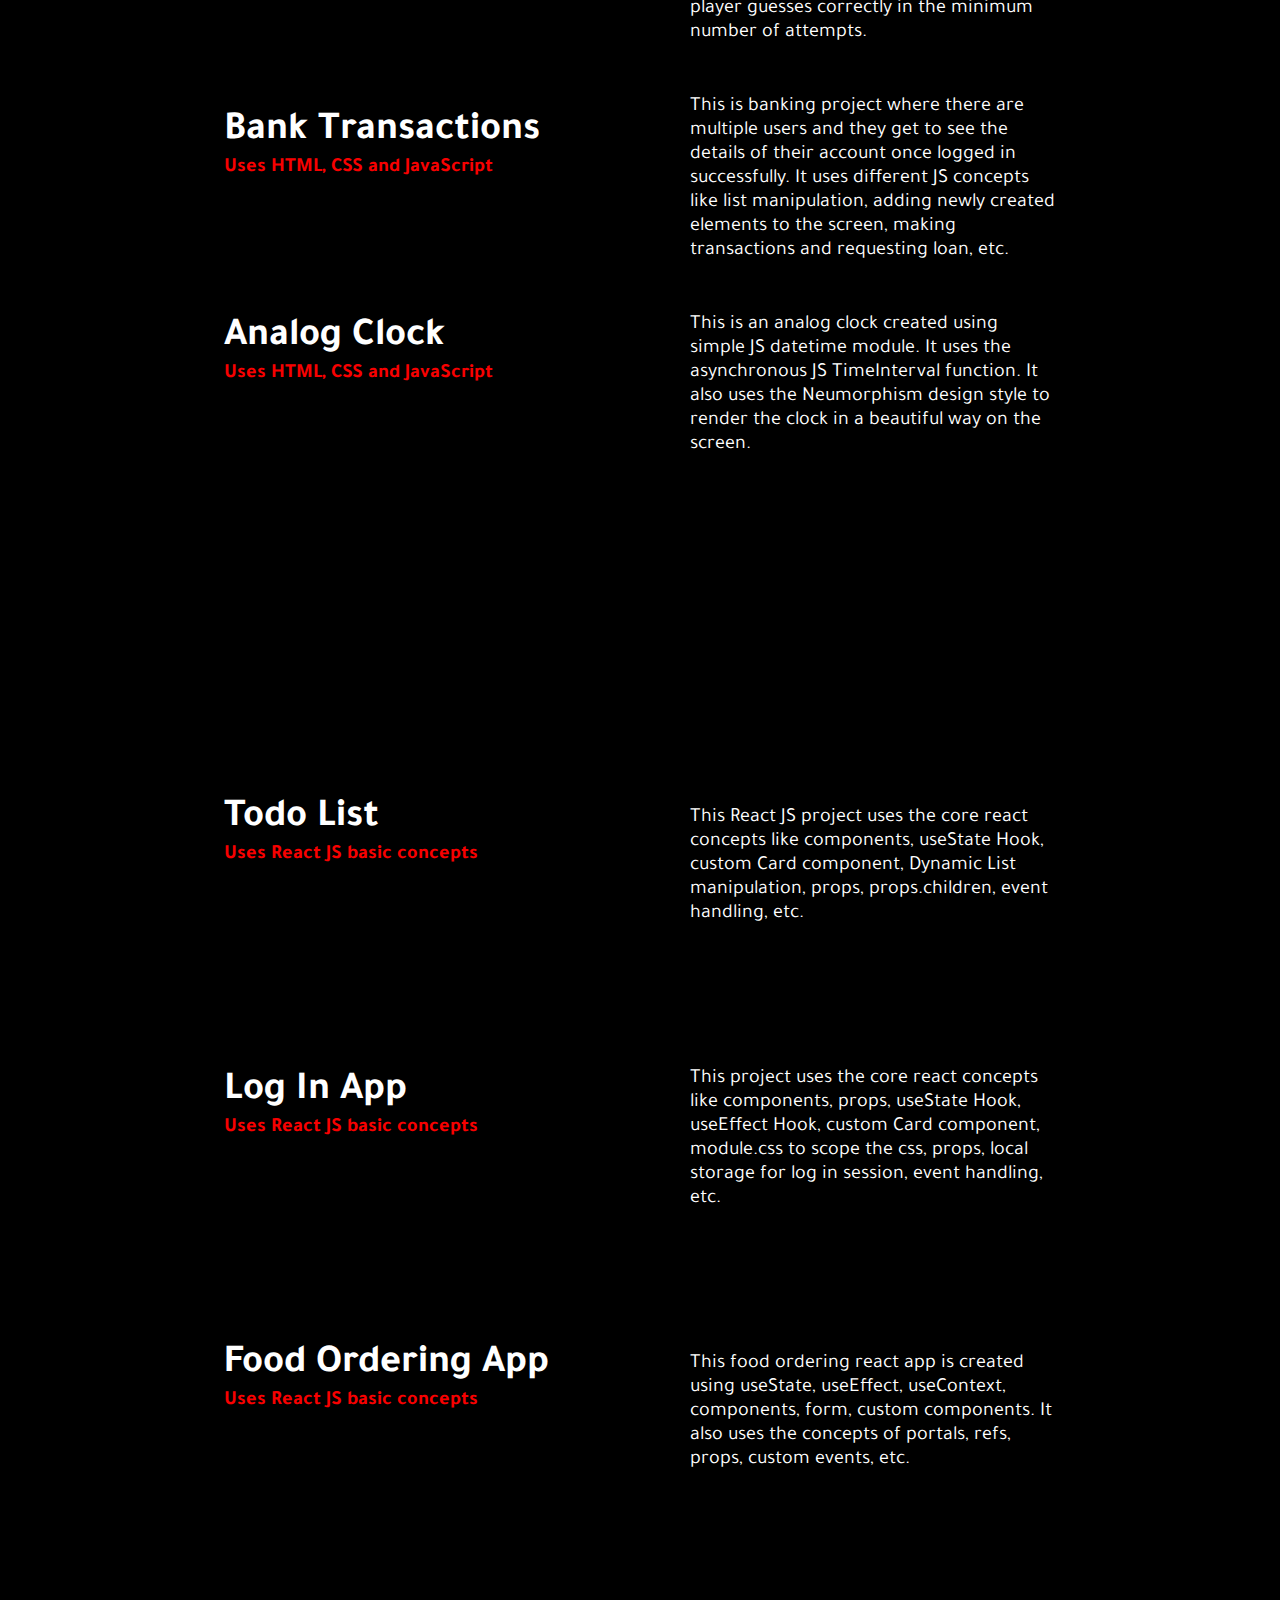
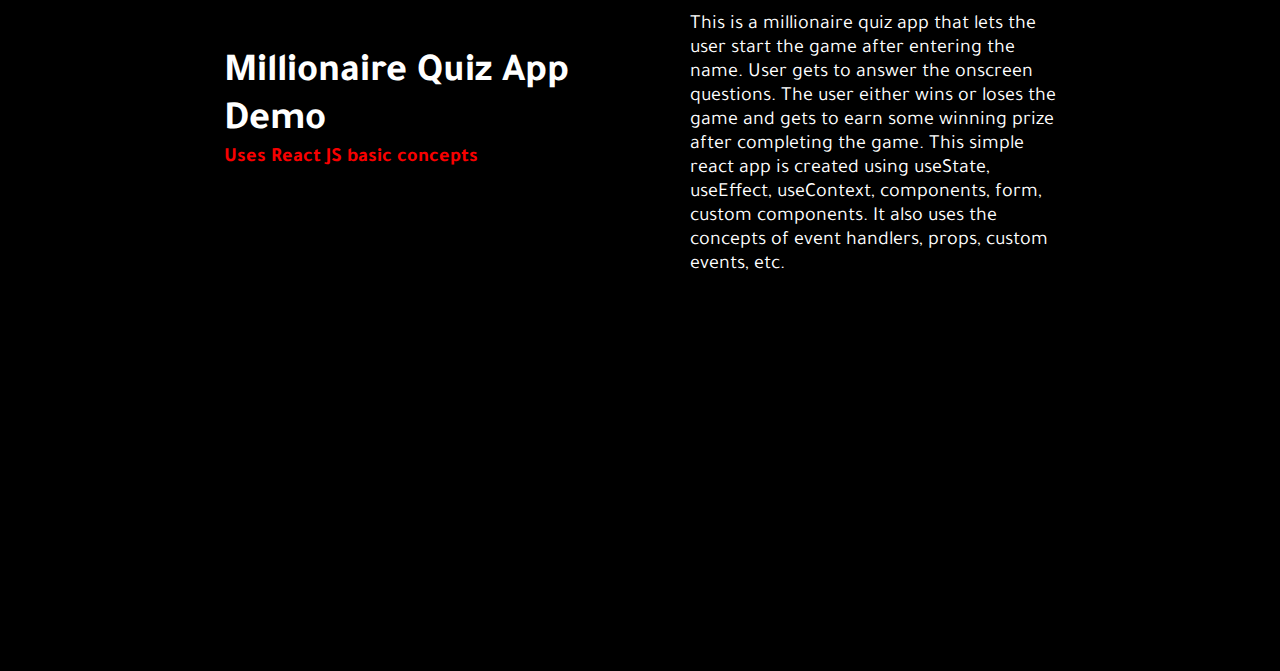
==== commit 11c915ad: "Adding mmillionaire app" ====
--- a/work.html
+++ b/work.html
@@ -196,7 +196,6 @@
         </div>
       </div>
 
-
       <div class="container works">
         <div class="work left-side">
           <a
@@ -208,11 +207,34 @@
             <p class="work-one-line-des">Uses React JS basic concepts</p>
           </a>
           <p class="detailed-info">
-            This food ordering react app is created using useState, useEffect, useContext, components, form, custom components. It also uses the concepts of portals, refs, props, custom events, etc.
-          </p>
-        </div>
-      </div>
-
+            This food ordering react app is created using useState, useEffect,
+            useContext, components, form, custom components. It also uses the
+            concepts of portals, refs, props, custom events, etc.
+          </p>
+        </div>
+      </div>
+
+      <div class="container works">
+        <div class="work left-side">
+          <a
+            href="https://rj-food-ordering-app.netlify.app"
+            class="work-link"
+            target="_blank"
+          >
+            <h2 class="work-title">Millionaire Quiz App Demo</h2>
+            <p class="work-one-line-des">Uses React JS basic concepts</p>
+          </a>
+          <p class="detailed-info">
+            This is a millionaire quiz app that lets the user start the game
+            after entering the name. User gets to answer the onscreen questions.
+            The user either wins or loses the game and gets to earn some winning
+            prize after completing the game. This simple react app is created
+            using useState, useEffect, useContext, components, form, custom
+            components. It also uses the concepts of event handlers, props,
+            custom events, etc.
+          </p>
+        </div>
+      </div>
     </section>
 
     <!-- For Footer -->
--- a/work.css
+++ b/work.css
@@ -5,6 +5,7 @@
   padding: 0;
   font-family: "Stick No Bills", sans-serif;
   font-family: "Tajawal", sans-serif;
+  font-size: 62.5%;
 }
 
 body {
@@ -22,13 +23,13 @@
 }
 
 .html-css-js {
-  margin-top: 100px;
+  margin-top: 10rem;
 }
 
 .heading {
   position: relative;
-  left: -1200px;
-  margin-bottom: 200px;
+  left: -120rem;
+  margin-bottom: 20rem;
   transition: left 2s ease;
 }
 .hero {
@@ -36,16 +37,16 @@
 }
 
 .header {
-  height: 100px;
+  height: 10rem;
   background-color: #fff;
   height: 100vh;
 }
 
 .header a {
   position: fixed;
-  top: 80px;
-  right: 80px;
-  font-size: 25px;
+  top: 8rem;
+  right: 8rem;
+  font-size: 2.5rem;
   font-weight: bolder;
   color: rgb(255, 255, 255);
   text-decoration: none;
@@ -55,37 +56,39 @@
 .home-word {
   color: red;
   position: relative;
-  right: -150px;
+  right: -15rem;
   transition: all 0.5s;
+  font-size: 2.5rem;
+
 }
 
 .projects {
   position: absolute;
   height: auto;
   width: 100%;
-  font-size: 100px;
-  margin-bottom: 50px;
+  font-size: 10rem;
+  margin-bottom: 5rem;
 }
 
 .works {
   display: flex;
   flex-direction: column;
   height: auto;
-  margin-bottom: 80px;
+  margin-bottom: 8rem;
 }
 
 .work-link:nth-child(5) {
-  padding-bottom: 100px;
+  padding-bottom: 10rem;
 }
 
 h2 {
-  font-size: 90px;
+  font-size: 9rem;
   width: 100%;
 }
 
 p {
   width: 100%;
-  font-size: 20px;
+  font-size: 2rem;
   font-weight: bold;
   align-items: justify;
 }
@@ -94,7 +97,7 @@
   width: 50%;
   text-decoration: none;
   color: white;
-  margin-bottom: 70px;
+  margin-bottom: 7rem;
   transition: all 1s;
 }
 
@@ -107,7 +110,7 @@
 }
 
 .left-side {
-  margin-bottom: 50px;
+  margin-bottom: 5rem;
   width: 100%;
 }
 
@@ -123,19 +126,19 @@
 }
 
 .detailed-info {
-  font-size: 20px;
+  font-size: 2rem;
   font-weight: normal;
   width: 50%;
-  margin-left: 100px;
+  margin-left: 10rem;
 }
 
 .work-title {
-  font-size: 40px;
+  font-size: 4rem;
 }
 
 .footer {
   opacity: 0;
-  margin-bottom: 40px;
+  margin-bottom: 4rem;
 }
 
 .hidden {
@@ -143,7 +146,7 @@
 }
 
 .react-projects {
-  margin-bottom: 100px;
+  margin-bottom: 10rem;
 }
 
 #react-heading {
@@ -153,14 +156,16 @@
 
 p.footer--text {
   color: rgb(255, 0, 0);
-  font-size: 80px;
+  font-size: 8rem;
 }
 
 .git-hub__repository a {
+  width: 100%;
   font-weight: bold;
   text-decoration: none;
   color: white;
-  font-size: 25px;
+  font-size: 2.5rem;
+  text-align: center;
 }
 
 .git-hub__repository a:hover {
@@ -169,8 +174,8 @@
 
 hr {
   position: relative;
-  top: 30px;
-  width: 0px;
+  top: 3rem;
+  width: 0;
   transition: width 2s ease;
 }
 
@@ -179,7 +184,14 @@
 }
 
 .footer-hr {
-  top: -50px;
+  top: -5rem;
   width: 70vw;
   margin: auto;
 }
+
+
+@media only screen and (max-width: 768px) {
+  html {
+    font-size: 31.25%;
+  }
+}
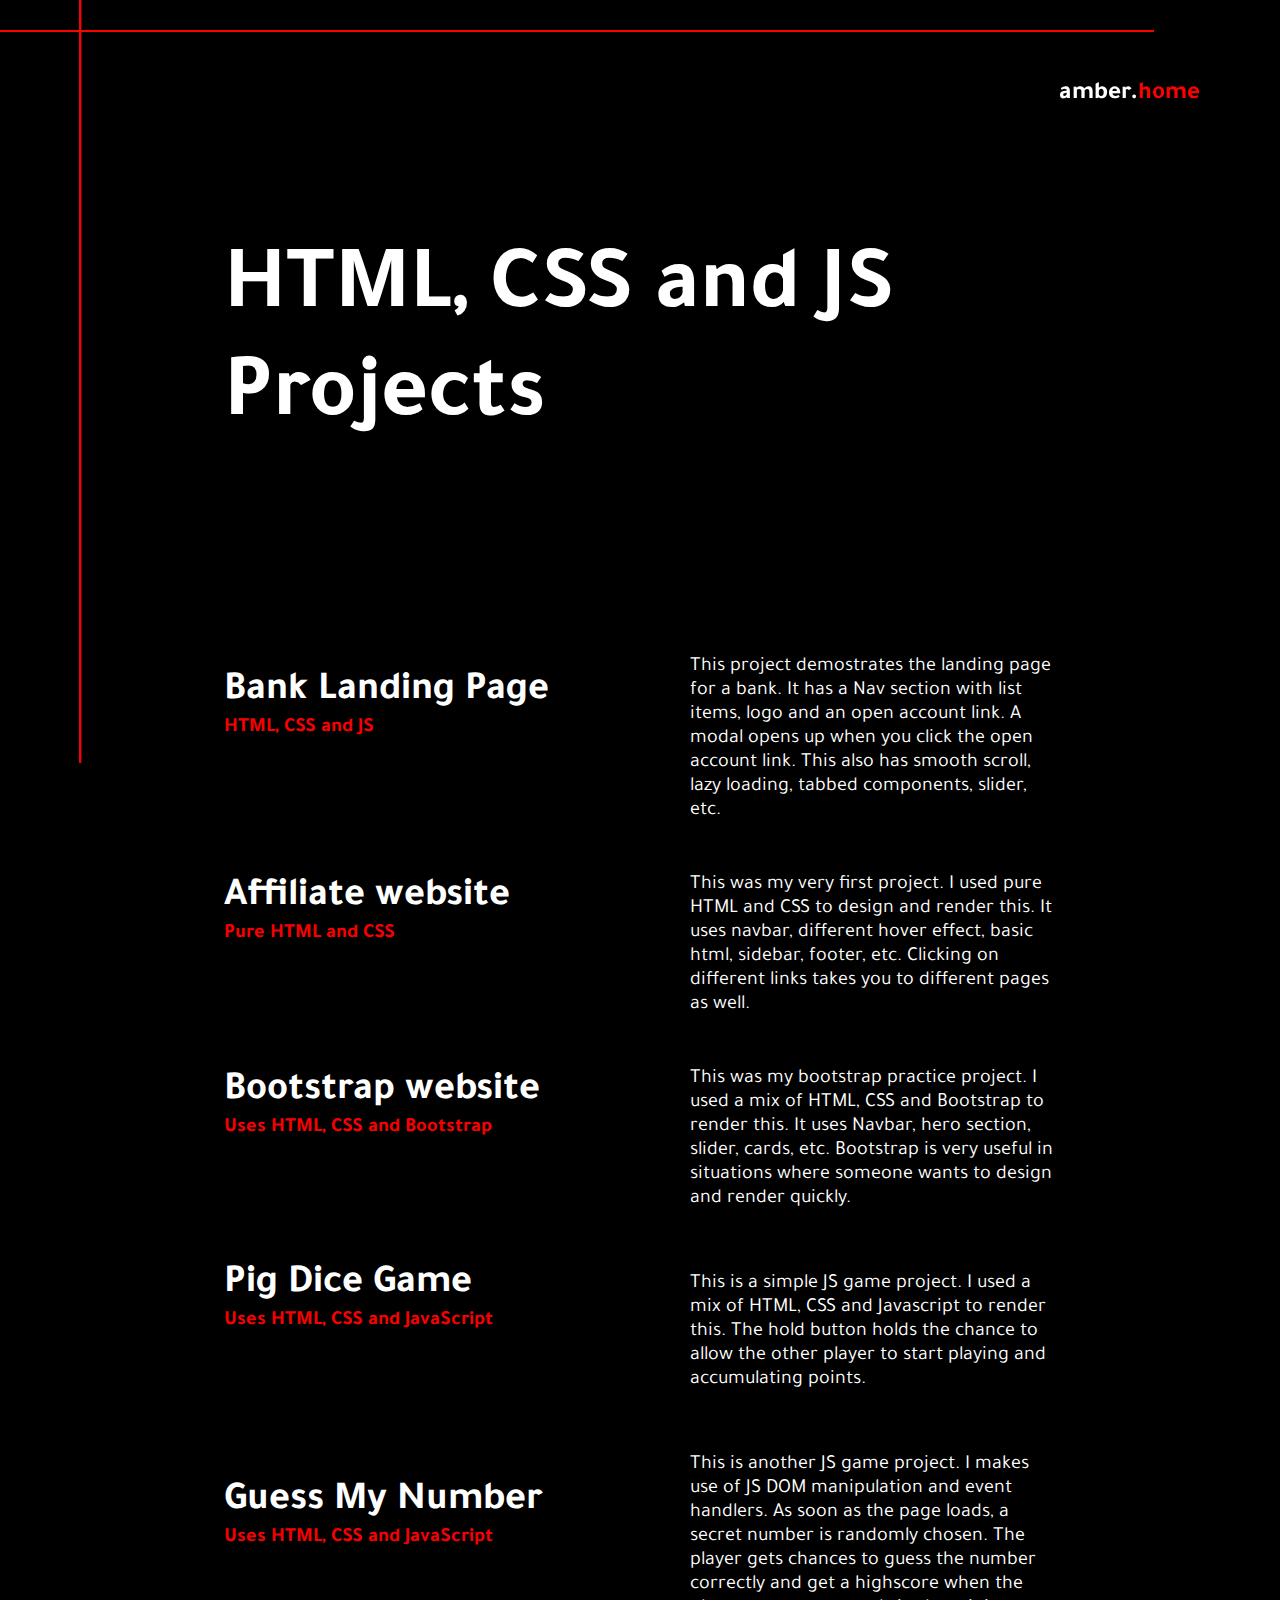
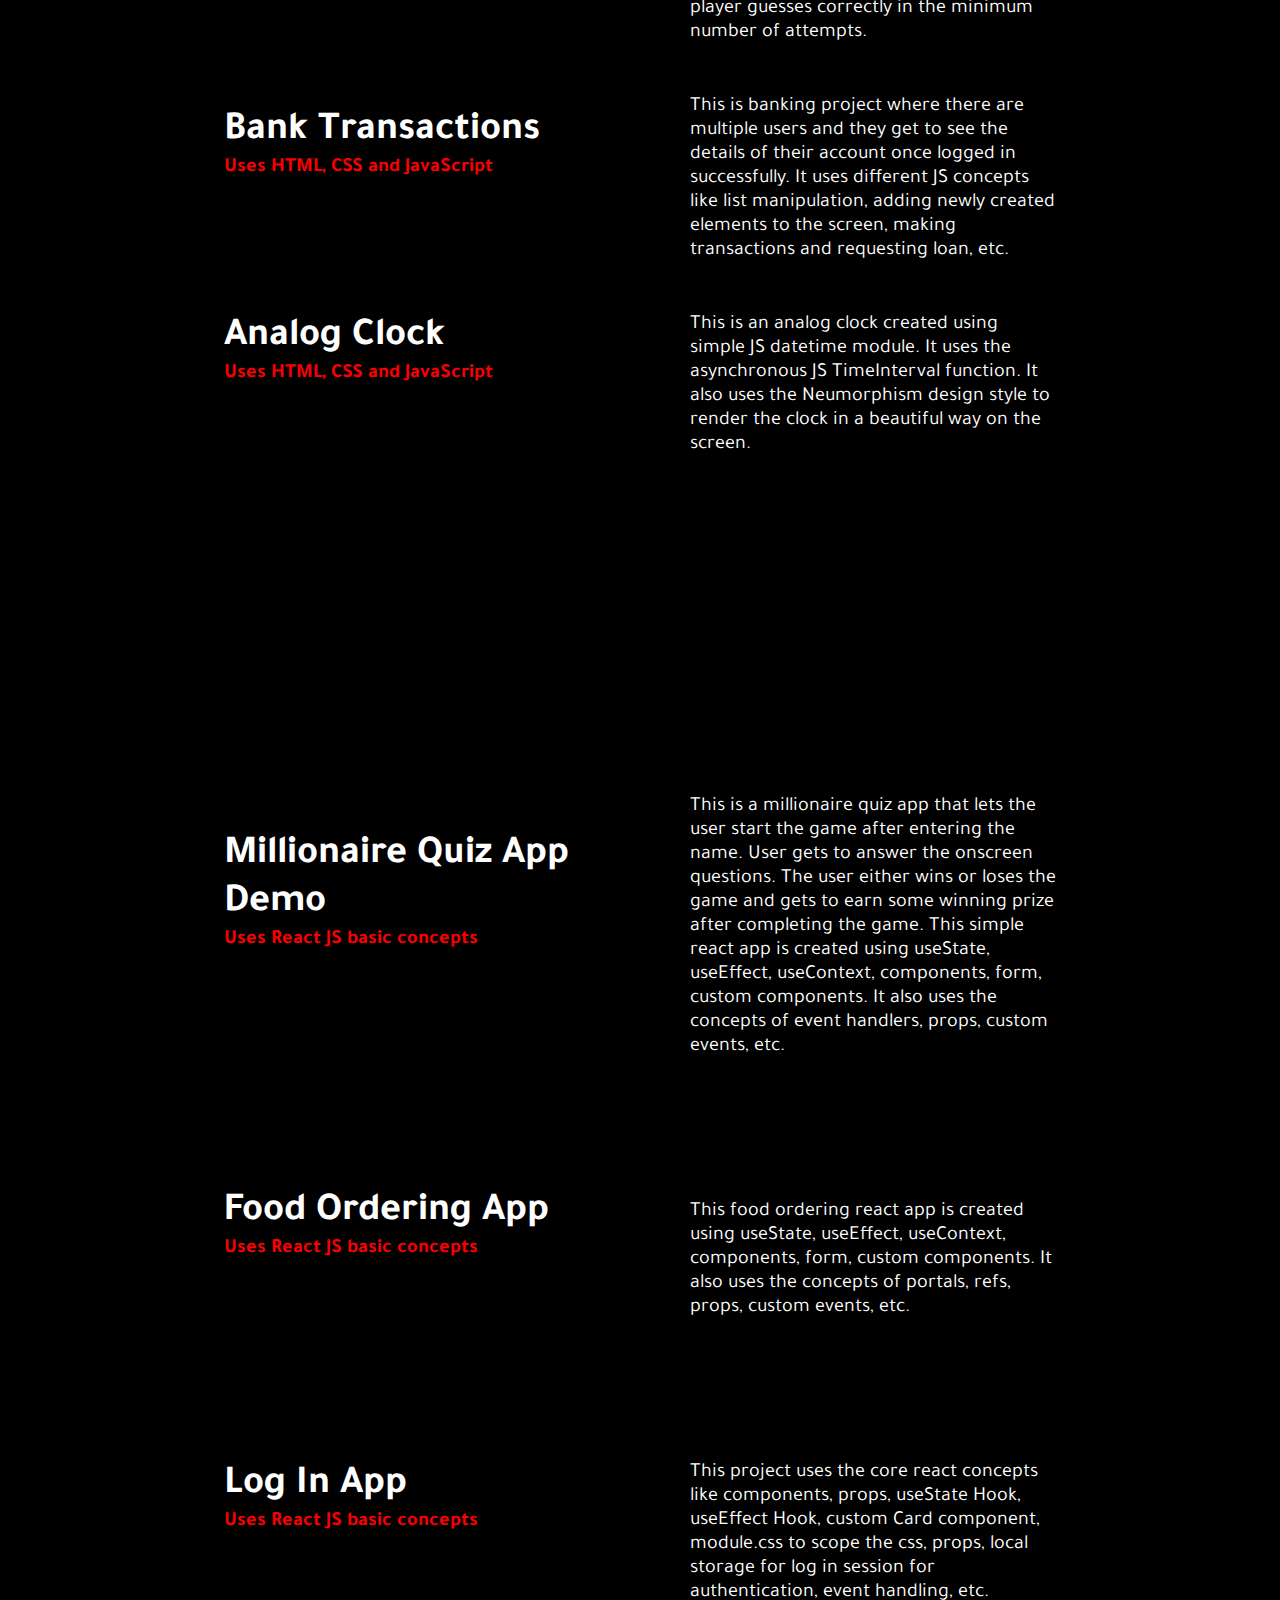
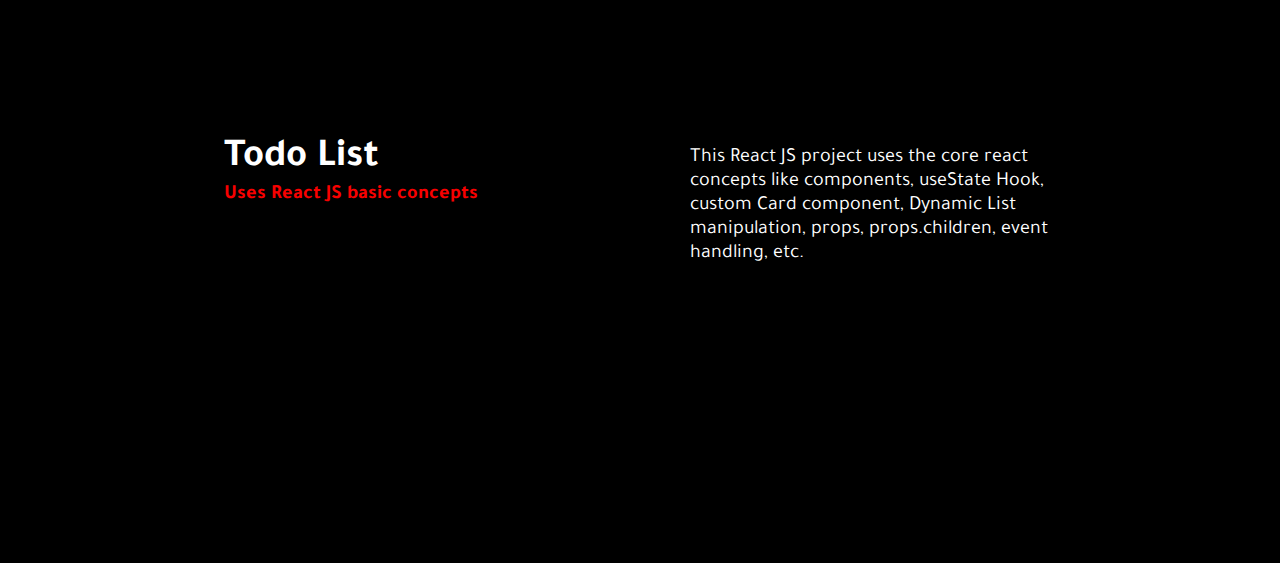
==== commit a714919b: "added new react js project" ====
--- a/work.html
+++ b/work.html
@@ -162,62 +162,7 @@
       <div class="container works">
         <div class="work left-side">
           <a
-            href="https://reactjs-todo-project-app.netlify.app"
-            class="work-link"
-            target="_blank"
-          >
-            <h2 class="work-title">Todo List</h2>
-            <p class="work-one-line-des">Uses React JS basic concepts</p>
-          </a>
-          <p class="detailed-info">
-            This React JS project uses the core react concepts like components,
-            useState Hook, custom Card component, Dynamic List manipulation,
-            props, props.children, event handling, etc.
-          </p>
-        </div>
-      </div>
-
-      <div class="container works">
-        <div class="work left-side">
-          <a
-            href="https://react-login-page-project.netlify.app"
-            class="work-link"
-            target="_blank"
-          >
-            <h2 class="work-title">Log In App</h2>
-            <p class="work-one-line-des">Uses React JS basic concepts</p>
-          </a>
-          <p class="detailed-info">
-            This project uses the core react concepts like components, props,
-            useState Hook, useEffect Hook, custom Card component, module.css to
-            scope the css, props, local storage for log in session, event
-            handling, etc.
-          </p>
-        </div>
-      </div>
-
-      <div class="container works">
-        <div class="work left-side">
-          <a
-            href="https://rj-food-ordering-app.netlify.app"
-            class="work-link"
-            target="_blank"
-          >
-            <h2 class="work-title">Food Ordering App</h2>
-            <p class="work-one-line-des">Uses React JS basic concepts</p>
-          </a>
-          <p class="detailed-info">
-            This food ordering react app is created using useState, useEffect,
-            useContext, components, form, custom components. It also uses the
-            concepts of portals, refs, props, custom events, etc.
-          </p>
-        </div>
-      </div>
-
-      <div class="container works">
-        <div class="work left-side">
-          <a
-            href="https://rj-food-ordering-app.netlify.app"
+            href="https://reactjs-millionaire-quiz-app.netlify.app/"
             class="work-link"
             target="_blank"
           >
@@ -232,6 +177,61 @@
             using useState, useEffect, useContext, components, form, custom
             components. It also uses the concepts of event handlers, props,
             custom events, etc.
+          </p>
+        </div>
+      </div>
+
+      <div class="container works">
+        <div class="work left-side">
+          <a
+            href="https://reactjs-food-ordering-app.netlify.app/"
+            class="work-link"
+            target="_blank"
+          >
+            <h2 class="work-title">Food Ordering App</h2>
+            <p class="work-one-line-des">Uses React JS basic concepts</p>
+          </a>
+          <p class="detailed-info">
+            This food ordering react app is created using useState, useEffect,
+            useContext, components, form, custom components. It also uses the
+            concepts of portals, refs, props, custom events, etc.
+          </p>
+        </div>
+      </div>
+
+      <div class="container works">
+        <div class="work left-side">
+          <a
+            href="https://react-login-page-project.netlify.app"
+            class="work-link"
+            target="_blank"
+          >
+            <h2 class="work-title">Log In App</h2>
+            <p class="work-one-line-des">Uses React JS basic concepts</p>
+          </a>
+          <p class="detailed-info">
+            This project uses the core react concepts like components, props,
+            useState Hook, useEffect Hook, custom Card component, module.css to
+            scope the css, props, local storage for log in session for
+            authentication, event handling, etc.
+          </p>
+        </div>
+      </div>
+
+      <div class="container works">
+        <div class="work left-side">
+          <a
+            href="https://reactjs-todo-project-app.netlify.app"
+            class="work-link"
+            target="_blank"
+          >
+            <h2 class="work-title">Todo List</h2>
+            <p class="work-one-line-des">Uses React JS basic concepts</p>
+          </a>
+          <p class="detailed-info">
+            This React JS project uses the core react concepts like components,
+            useState Hook, custom Card component, Dynamic List manipulation,
+            props, props.children, event handling, etc.
           </p>
         </div>
       </div>
--- a/work.css
+++ b/work.css
@@ -59,7 +59,6 @@
   right: -15rem;
   transition: all 0.5s;
   font-size: 2.5rem;
-
 }
 
 .projects {
@@ -156,7 +155,7 @@
 
 p.footer--text {
   color: rgb(255, 0, 0);
-  font-size: 8rem;
+  font-size: 7rem;
 }
 
 .git-hub__repository a {
@@ -189,7 +188,6 @@
   margin: auto;
 }
 
-
 @media only screen and (max-width: 768px) {
   html {
     font-size: 31.25%;
